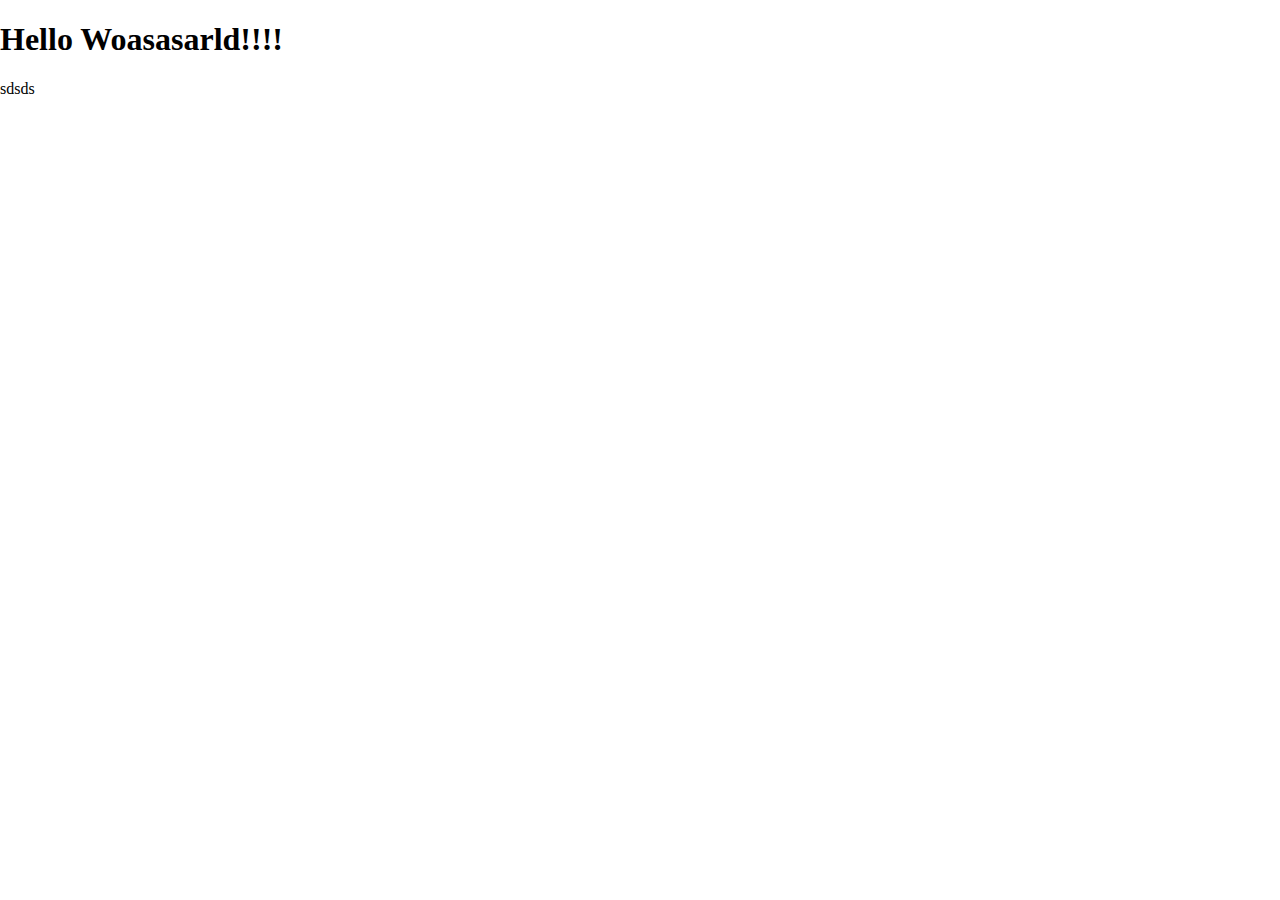
==== index.html @ 7cc6cd8d "starter code" ====
<!DOCTYPE html><html lang="en"><head prefix="og: http://ogp.me/ns# fb: http://ogp.me/ns/fb# article: http://ogp.me/ns/article#"><meta charset="UTF-8"><meta http-equiv="X-UA-Compatible" content="ie=edge"><meta name="viewport" content="width=device-width,initial-scale=1,minimum-scale=1"><meta name="format-detection" content="telephone=no"><meta name="keywords" content="ecc,ECC,ecc comp.,..."><meta name="description" content="ここに説明文を設定"><title>Temp</title><meta name="twitter:card" content="summary"><meta name="twitter:site" content="@twitteraccount"><meta property="og:site_name" content="サイト名"><meta property="og:title" content="サイトタイトル"><meta property="og:description" content="サイト説明文"><meta property="og:url" content="https://www.hogehoge.com"><meta property="og:image" content="https://www.hogehoge.com./hoge.jpg"><meta property="og:image:type" content="image/jpeg"><meta property="og:image:width" content="600"><meta property="og:image:height" content="400"><meta property="og:type" content="website"><link rel="stylesheet" href="styles/main.css"></head><body><h1>Hello Woasasarld!!!!</h1><p>sdsds</p><script src="scripts/index.js"></script></body></html>
---- styles/main.css ----
html {
  line-height: 1.15;
  -webkit-text-size-adjust: 100%
}
body {
  margin: 0
}
main {
  display: block
}
h1 {
  font-size: 2em;
  margin: .67em 0
}
hr {
  -webkit-box-sizing: content-box;
  box-sizing: content-box;
  height: 0;
  overflow: visible
}
pre {
  font-family: monospace,monospace;
  font-size: 1em
}
a {
  background-color: transparent
}
abbr[title] {
  border-bottom: none;
  text-decoration: underline;
  -webkit-text-decoration: underline dotted;
  text-decoration: underline dotted
}
b,
strong {
  font-weight: bolder
}
code,
kbd,
samp {
  font-family: monospace,monospace;
  font-size: 1em
}
small {
  font-size: 80%
}
sub,
sup {
  font-size: 75%;
  line-height: 0;
  position: relative;
  vertical-align: baseline
}
sub {
  bottom: -.25em
}
sup {
  top: -.5em
}
img {
  border-style: none
}
button,
input,
optgroup,
select,
textarea {
  font-family: inherit;
  font-size: 100%;
  line-height: 1.15;
  margin: 0
}
button,
input {
  overflow: visible
}
button,
select {
  text-transform: none
}
[type=button],
[type=reset],
[type=submit],
button {
  -webkit-appearance: button
}
[type=button]::-moz-focus-inner,
[type=reset]::-moz-focus-inner,
[type=submit]::-moz-focus-inner,
button::-moz-focus-inner {
  border-style: none;
  padding: 0
}
[type=button]:-moz-focusring,
[type=reset]:-moz-focusring,
[type=submit]:-moz-focusring,
button:-moz-focusring {
  outline: 1px dotted ButtonText
}
fieldset {
  padding: .35em .75em .625em
}
legend {
  -webkit-box-sizing: border-box;
  box-sizing: border-box;
  color: inherit;
  display: table;
  max-width: 100%;
  padding: 0;
  white-space: normal
}
progress {
  vertical-align: baseline
}
textarea {
  overflow: auto
}
[type=checkbox],
[type=radio] {
  -webkit-box-sizing: border-box;
  box-sizing: border-box;
  padding: 0
}
[type=number]::-webkit-inner-spin-button,
[type=number]::-webkit-outer-spin-button {
  height: auto
}
[type=search] {
  -webkit-appearance: textfield;
  outline-offset: -2px
}
[type=search]::-webkit-search-decoration {
  -webkit-appearance: none
}
::-webkit-file-upload-button {
  -webkit-appearance: button;
  font: inherit
}
details {
  display: block
}
summary {
  display: list-item
}
template {
  display: none
}
[hidden] {
  display: none
}
::after,
::before,
html * {
  -webkit-box-sizing: border-box;
  box-sizing: border-box
}
html {
  font-size: 62.5%;
  scroll-behavior: smooth
}
body {
  font-size: 1.6rem
}
.header__logo {
  font-family: inconsolata,monospace;
  font-size: 3rem;
  font-weight: 600;
  color: rgba(255,255,255,.801);
  text-transform: uppercase;
  letter-spacing: 5px;
  margin: 0;
  z-index: 1
}
.header {
  display: -ms-grid;
  display: grid
}
.header__menu {
  position: absolute;
  right: 0;
  top: 0;
  left: 0
}
.menu {
  display: -ms-grid;
  display: grid;
  background: #000
}
.menu__button {
  display: block;
  margin: 0;
  padding: 0;
  border: none;
  background-color: transparent;
  -ms-grid-column-align: end;
  justify-self: end;
  z-index: 1;
  margin-top: 21px;
  margin-right: 21px
}
.menu__icon {
  stroke: #000
}
.menu__button--open .menu__icon-menu,
.menu__icon-cross {
  display: none
}
.menu__button--open .menu__icon-cross,
.menu__icon-menu {
  display: block
}
.menu__list {
  margin: 0;
  padding: 0;
  list-style: none;
  font-family: inconsolata,monospace;
  font-size: 3rem;
  font-weight: 600;
  display: none;
  row-gap: 16px;
  padding-top: 32px;
  padding-bottom: 24px;
  padding-left: 64px;
  background: #000
}
.menu__list--open {
  display: -ms-grid;
  display: grid
}
.menu__link {
  color: #000
}
.menu__link--inactive {
  color: grey
}
.menu__link--current {
  color: #de314f
}
::after,
::before,
html * {
  -webkit-box-sizing: border-box;
  box-sizing: border-box
}
#gradient {
  color: rgba(255,255,255,.801);
  background: -webkit-gradient(linear,left top,right top,from(#de314f),to(#01427b));
  background: -o-linear-gradient(left,#de314f,#01427b);
  background: linear-gradient(to right,#de314f,#01427b)
}
.container {
  width: 100%;
  padding: 21px
}
.color {
  text-align: center;
  display: -ms-grid;
  display: grid;
  -webkit-box-pack: center;
  -ms-flex-pack: center;
  justify-content: center;
  -ms-grid-columns: 144px 144px;
  grid-template-columns: 144px 144px;
  grid-gap: 40px;
  margin-top: 70px
}
.color .color__picker {
  width: 144px;
  height: 50px
}
h2 {
  text-align: center;
  font-family: inconsolata,monospace;
  font-size: 2rem;
  font-weight: 600;
  color: #fff;
  margin: 35px 0 0 0
}
.result {
  display: -ms-grid;
  display: grid;
  -webkit-box-pack: center;
  -ms-flex-pack: center;
  justify-content: center
}
#myInput {
  font-family: inconsolata,monospace;
  font-size: 1.5rem;
  font-weight: 600;
  text-align: center;
  text-transform: none;
  letter-spacing: .01em;
  padding: 24px;
  width: 330px;
  border-radius: 20px;
  border: none;
  margin-top: 24px
}
.copied {
  position: absolute;
  top: 0;
  left: 0;
  width: 100%;
  background: #4acd87;
  height: 43px;
  text-align: center;
  display: none;
  -webkit-transition: all .5s ease-in-out;
  -o-transition: all .5s ease-in-out;
  transition: all .5s ease-in-out
}
.copied p {
  color: #fff;
  font-family: inconsolata,monospace;
  font-size: 1.5rem
}
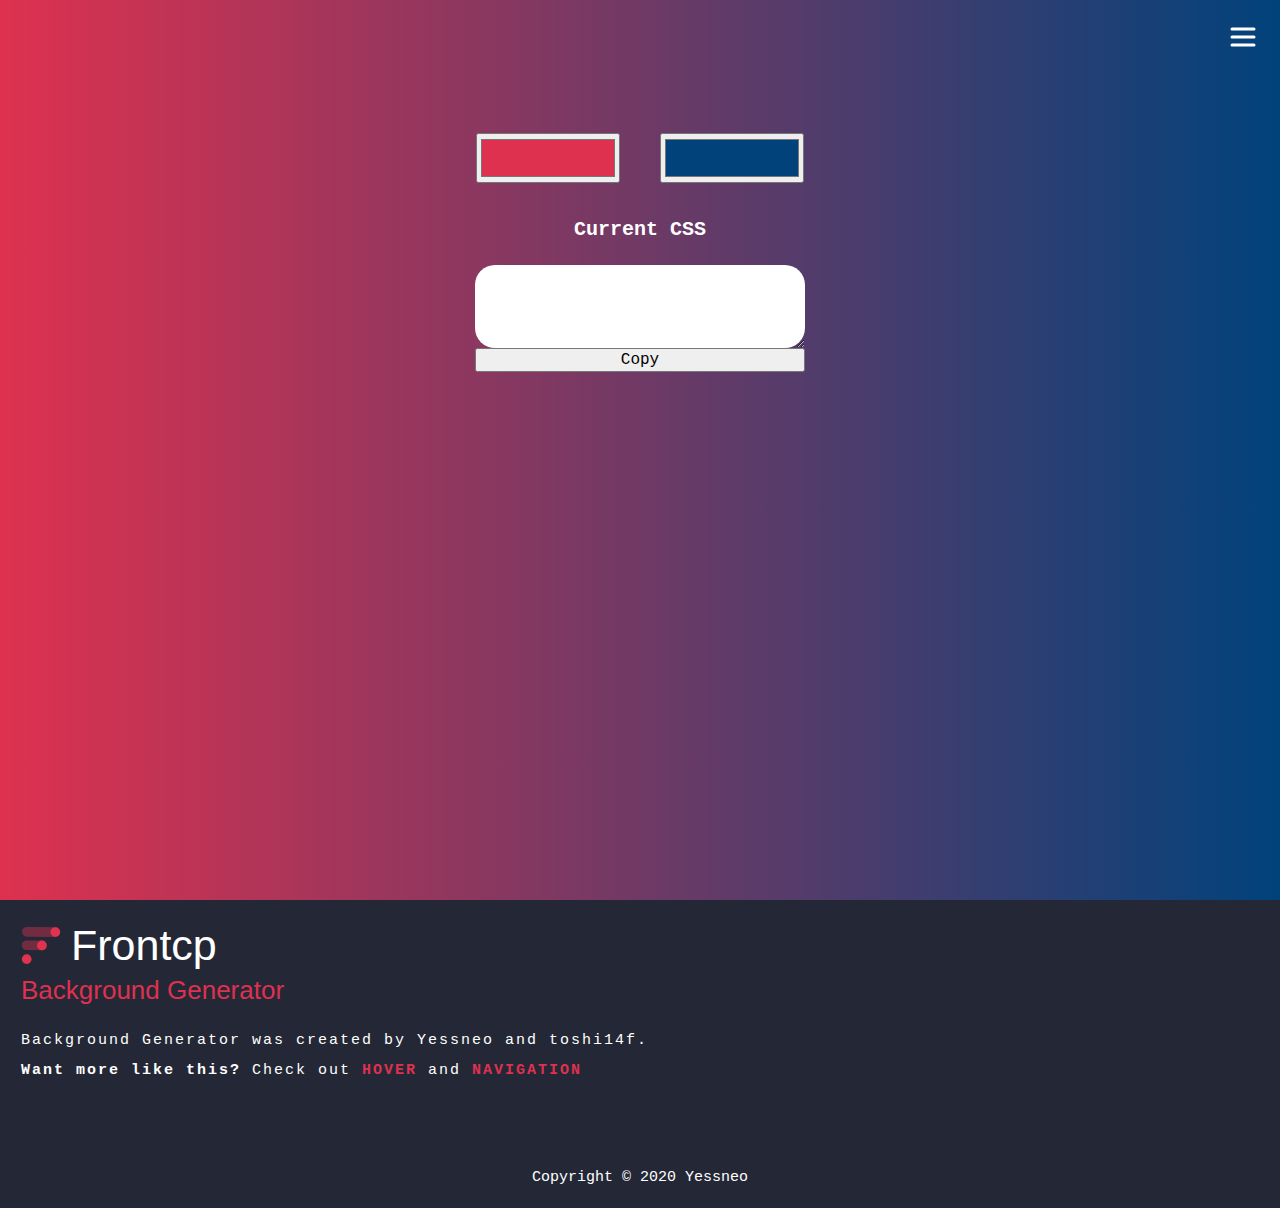
==== commit 48400b66: "update" ====
--- a/index.html
+++ b/index.html
@@ -1 +1,20 @@
-<!DOCTYPE html><html lang="en"><head prefix="og: http://ogp.me/ns# fb: http://ogp.me/ns/fb# article: http://ogp.me/ns/article#"><meta charset="UTF-8"><meta http-equiv="X-UA-Compatible" content="ie=edge"><meta name="viewport" content="width=device-width,initial-scale=1,minimum-scale=1"><meta name="format-detection" content="telephone=no"><meta name="keywords" content="ecc,ECC,ecc comp.,..."><meta name="description" content="ここに説明文を設定"><title>Temp</title><meta name="twitter:card" content="summary"><meta name="twitter:site" content="@twitteraccount"><meta property="og:site_name" content="サイト名"><meta property="og:title" content="サイトタイトル"><meta property="og:description" content="サイト説明文"><meta property="og:url" content="https://www.hogehoge.com"><meta property="og:image" content="https://www.hogehoge.com./hoge.jpg"><meta property="og:image:type" content="image/jpeg"><meta property="og:image:width" content="600"><meta property="og:image:height" content="400"><meta property="og:type" content="website"><link rel="stylesheet" href="styles/main.css"></head><body><h1>Hello Woasasarld!!!!</h1><p>sdsds</p><script src="scripts/index.js"></script></body></html>+<!DOCTYPE html><html><head prefix="og: http://ogp.me/ns# fb: http://ogp.me/ns/fb# article: http://ogp.me/ns/article#"><meta charset="UTF-8"><meta http-equiv="X-UA-Compatible" content="ie=edge"><meta name="viewport" content="width=device-width,initial-scale=1,minimum-scale=1"><meta name="format-detection" content="telephone=no"><meta name="keywords" content="ecc,ECC,ecc comp.,..."><meta name="description" content="ここに説明文を設定"><title>Color Generator</title><meta name="twitter:card" content="summary"><meta name="twitter:site" content="@twitteraccount"><meta property="og:site_name" content="サイト名"><meta property="og:title" content="サイトタイトル"><meta property="og:description" content="サイト説明文"><meta property="og:url" content="https://www.hogehoge.com"><meta property="og:image" content="https://www.hogehoge.com./hoge.jpg"><meta property="og:image:type" content="image/jpeg"><meta property="og:image:width" content="600"><meta property="og:image:height" content="400"><meta property="og:type" content="website"><link rel="stylesheet" type="text/css" href="styles/main.css"></head><body><div id="gradient"><div class="container"><header><div class="copied"><p>The code was copied to your clipboard</p></div><nav class="header__menu menu"><button class="menu__button" type="button" aria-expanded="false" aria-controls="menu__list"><svg class="menu__icon" aria-hidden="true" width="32" height="32"><use class="menu__icon-menu" href="img/sprite.svg#menu"></use><use class="menu__icon-cross" href="img/sprite.svg#cross"></use></svg></button><ul class="menu__list" id="menu__list"><li class="menu__item"><a class="menu__link menu__link--current" href="index.html">Background</a></li><li class="menu__item"><a class="menu__link menu__link--inactive" href="ani.html">Hover Animation</a></li><li class="menu__item"><a class="menu__link menu__link--inactive" href="#">Navigation</a></li></ul></nav></header><div class="color"><input class="color__picker color1" type="color" name="color1" value="#DE314F"> <input class="color__picker color2" type="color" name="color2" value="#01427B"></div><div class="result"><h2 class="result__title">Current CSS</h2><textarea id="myInput" class="result__text"></textarea> <button class="btn result__btn" data-clipboard-action="copy" data-clipboard-target="#myInput">Copy</button></div></div></div><footer><div class="logo"><img src="img/logo/logo.svg" class="logo__img" alt="logo" width="40px" height="37px"><p class="logo__title">Frontcp</p><p class="logo__tagline">Background Generator</p></div><p class="footer__txt">Background Generator was created by Yessneo and toshi14f.<br><span class="footer__highlight--white">Want more like this?</span> Check out <span class="footer__highlight--red">HOVER</span> and <span class="footer__highlight--red">NAVIGATION</span></p><small>Copyright &copy; 2020 Yessneo</small></footer><script type="text/javascript" src="scripts/clipboard.min.js"></script><script type="text/javascript" src="scripts/index.js"></script><script type="text/javascript">const css = document.getElementById("myInput");
+const color1 = document.querySelector(".color1");
+const color2 = document.querySelector(".color2");
+const body = document.getElementById("gradient");
+
+
+function setGradient() {
+	body.style.background = 
+	"linear-gradient(to right, " 
+	+ color1.value 
+	+ ", " 
+	+ color2.value 
+	+ ")";
+
+	css.value = body.style.background + ";";
+}
+
+color1.addEventListener("input", setGradient);
+
+color2.addEventListener("input", setGradient);</script></body></html>--- a/styles/main.css
+++ b/styles/main.css
@@ -156,91 +156,1779 @@
 }
 html {
   font-size: 62.5%;
-  scroll-behavior: smooth
+  scroll-behavior: smooth;
+  font-family: inconsolata,monospace
 }
 body {
-  font-size: 1.6rem
-}
-.header__logo {
+  font-size: 1.6rem;
+  background: #242836
+}
+.ani__main {
+  padding: 4.7rem
+}
+.tag__title {
+  font-size: 3.5rem;
+  font-weight: 500;
+  color: #fff
+}
+.button {
+  padding: 30px
+}
+.button .b1 {
+  margin: 10px;
+  width: 100px;
+  height: 50px;
+  background: #035aa6
+}
+.button .b1:hover {
+  -webkit-transition: all .3s ease 0s;
+  -o-transition: all .3s ease 0s;
+  transition: all .3s ease 0s;
+  background: #40bad5;
+  -webkit-transform: translateY(-5px);
+  -ms-transform: translateY(-5px);
+  transform: translateY(-5px);
+  color: #fcbf1e
+}
+.button .b2 {
+  margin: 10px;
+  width: 100px;
+  height: 50px;
+  background: #035aa6
+}
+.button .b2:hover {
+  -webkit-transition: all .3s ease 0s;
+  -o-transition: all .3s ease 0s;
+  transition: all .3s ease 0s;
+  background: #40bad5;
+  color: #fcbf1e;
+  -webkit-transform: translateY(5px);
+  -ms-transform: translateY(5px);
+  transform: translateY(5px)
+}
+.overlay {
+  position: fixed;
+  display: none;
+  color: #fff;
+  width: 100%;
+  height: 100%;
+  top: 0;
+  left: 0;
+  right: 0;
+  bottom: 0;
+  background-color: rgba(0,0,0,.5);
+  z-index: 2;
+  cursor: pointer
+}
+.overlay .text {
+  position: absolute;
+  top: 50%;
+  left: 50%;
+  font-size: 50px;
+  color: #fff;
+  -webkit-transform: translate(-50%,-50%);
+  transform: translate(-50%,-50%);
+  -ms-transform: translate(-50%,-50%)
+}
+.tab {
+  overflow: hidden;
+  border: 1px solid #ccc;
+  background-color: #f1f1f1;
+  margin-top: 200px
+}
+.tab button {
+  background-color: inherit;
+  float: left;
+  border: none;
+  outline: 0;
+  cursor: pointer;
+  padding: 14px 16px;
+  -webkit-transition: .3s;
+  -o-transition: .3s;
+  transition: .3s;
+  font-size: 17px
+}
+.tab button:hover {
+  background-color: #ddd
+}
+.tab button.active {
+  background-color: #ccc
+}
+.tabcontent {
+  display: none;
+  padding: 6px 12px;
+  border: 1px solid #ccc;
+  border-top: none
+}
+.copied {
+  display: -ms-grid;
+  display: grid;
+  position: absolute;
+  top: 0;
+  left: 0;
+  width: 100%;
+  background: #4acd87;
+  height: 0;
+  text-align: center;
+  -webkit-transition: .3s;
+  -o-transition: .3s;
+  transition: .3s;
+  overflow: hidden;
+  z-index: 10000
+}
+.copied p {
+  color: #fff;
   font-family: inconsolata,monospace;
-  font-size: 3rem;
-  font-weight: 600;
-  color: rgba(255,255,255,.801);
-  text-transform: uppercase;
-  letter-spacing: 5px;
-  margin: 0;
-  z-index: 1
-}
-.header {
+  font-size: 1.5rem;
+  -webkit-transition: .3s;
+  -o-transition: .3s;
+  transition: .3s;
+  -ms-flex-item-align: center;
+  -ms-grid-row-align: center;
+  align-self: center
+}
+footer {
+  background: #242836;
+  width: 100%;
+  padding: 21px;
   display: -ms-grid;
   display: grid
 }
-.header__menu {
-  position: absolute;
-  right: 0;
-  top: 0;
-  left: 0
-}
-.menu {
+footer p {
+  margin: 0
+}
+footer .logo {
+  font-family: Jura,sans-serif;
   display: -ms-grid;
   display: grid;
-  background: #000
-}
-.menu__button {
-  display: block;
-  margin: 0;
-  padding: 0;
-  border: none;
-  background-color: transparent;
-  -ms-grid-column-align: end;
-  justify-self: end;
-  z-index: 1;
-  margin-top: 21px;
-  margin-right: 21px
-}
-.menu__icon {
-  stroke: #000
-}
-.menu__button--open .menu__icon-menu,
-.menu__icon-cross {
-  display: none
-}
-.menu__button--open .menu__icon-cross,
-.menu__icon-menu {
-  display: block
-}
-.menu__list {
-  margin: 0;
-  padding: 0;
-  list-style: none;
+  -ms-grid-columns: -webkit-min-content 1fr;
+  -ms-grid-columns: min-content 1fr;
+  grid-template-columns: -webkit-min-content 1fr;
+  grid-template-columns: min-content 1fr;
+  -webkit-box-align: center;
+  -ms-flex-align: center;
+  align-items: center
+}
+footer .logo .logo__title {
+  font-size: 4.3rem;
+  color: #fff;
+  margin-left: 10px
+}
+footer .logo .logo__tagline {
+  -ms-grid-column-span: 2;
+  grid-column: span 2;
+  font-size: 2.6rem;
+  color: #de314f;
+  margin-top: 6px
+}
+footer .footer__txt {
+  margin-top: 20px;
   font-family: inconsolata,monospace;
-  font-size: 3rem;
-  font-weight: 600;
-  display: none;
-  row-gap: 16px;
-  padding-top: 32px;
-  padding-bottom: 24px;
-  padding-left: 64px;
-  background: #000
-}
-.menu__list--open {
-  display: -ms-grid;
-  display: grid
-}
-.menu__link {
-  color: #000
-}
-.menu__link--inactive {
-  color: grey
-}
-.menu__link--current {
-  color: #de314f
-}
-::after,
-::before,
-html * {
-  -webkit-box-sizing: border-box;
-  box-sizing: border-box
+  font-size: 1.5rem;
+  color: #fff;
+  font-weight: 300;
+  letter-spacing: .2rem;
+  line-height: 3rem
+}
+footer .footer__highlight--white {
+  font-weight: 600
+}
+footer .footer__highlight--red {
+  color: #de314f;
+  font-weight: 600
+}
+footer small {
+  -ms-grid-column-align: center;
+  justify-self: center;
+  color: #fff;
+  font-family: inconsolata,monospace;
+  font-size: 1.5rem;
+  margin-top: 83px
+}
+.image {
+  display: -webkit-box;
+  display: -ms-flexbox;
+  display: flex;
+  -ms-flex-wrap: wrap;
+  flex-wrap: wrap;
+  padding: 30px
+}
+.image .box1 {
+  overflow: hidden;
+  margin: 10px;
+  width: 200px;
+  height: 200px
+}
+.image .box1 .img1 {
+  -o-object-fit: cover;
+  object-fit: cover;
+  width: 200px;
+  height: 200px;
+  -webkit-transform: scale(1);
+  -ms-transform: scale(1);
+  transform: scale(1);
+  -webkit-transition: .3s ease-in-out;
+  -o-transition: .3s ease-in-out;
+  transition: .3s ease-in-out
+}
+.image .box1 .img1:hover {
+  -webkit-transform: scale(1.3);
+  -ms-transform: scale(1.3);
+  transform: scale(1.3)
+}
+.image .box2 {
+  margin: 10px;
+  overflow: hidden;
+  width: 200px;
+  height: 200px
+}
+.image .box2 .img2 {
+  -o-object-fit: cover;
+  object-fit: cover;
+  width: 200px;
+  height: 200px;
+  -webkit-filter: grayscale(100%);
+  filter: grayscale(100%);
+  -webkit-transition: .3s ease-in-out;
+  -o-transition: .3s ease-in-out;
+  transition: .3s ease-in-out
+}
+.image .box2 .img2:hover {
+  -webkit-filter: grayscale(0);
+  filter: grayscale(0)
+}
+.image .box3 {
+  margin: 10px;
+  overflow: hidden;
+  width: 200px;
+  height: 200px;
+  -webkit-transition: all .3s ease;
+  -o-transition: all .3s ease;
+  transition: all .3s ease
+}
+.image .box3 .img3 {
+  -o-object-fit: cover;
+  object-fit: cover;
+  width: 200px;
+  height: 200px
+}
+.image .box3:hover {
+  -webkit-transform: translateY(-10px);
+  -ms-transform: translateY(-10px);
+  transform: translateY(-10px);
+  -webkit-box-shadow: 5px 5px 5px rgba(196,196,196,.877);
+  box-shadow: 5px 5px 5px rgba(196,196,196,.877)
+}
+.image .box4 {
+  margin: 10px;
+  overflow: hidden;
+  width: 200px;
+  height: 200px;
+  -webkit-filter: blur(3px);
+  filter: blur(3px);
+  -webkit-transition: all .3s ease;
+  -o-transition: all .3s ease;
+  transition: all .3s ease
+}
+.image .box4 .img4 {
+  -o-object-fit: cover;
+  object-fit: cover;
+  width: 200px;
+  height: 200px
+}
+.image .box4:hover {
+  -webkit-filter: blur(0);
+  filter: blur(0)
+}
+.image .box5 {
+  margin: 10px;
+  overflow: hidden;
+  width: 200px;
+  height: 200px;
+  position: relative
+}
+.image .box5 .img5 {
+  -o-object-fit: cover;
+  object-fit: cover;
+  width: 200px;
+  height: 200px
+}
+.image .box5 .mask {
+  width: 100%;
+  height: 100%;
+  position: absolute;
+  top: -100%;
+  left: 0;
+  background: rgba(0,0,0,.596);
+  -webkit-transition: all .6s ease;
+  -o-transition: all .6s ease;
+  transition: all .6s ease
+}
+.image .box5 .mask .caption {
+  font-size: 130%;
+  color: #fff;
+  text-align: center;
+  line-height: 200px
+}
+.image .box5:hover .mask {
+  top: 0
+}
+.image .box6 {
+  margin: 10px;
+  overflow: hidden;
+  width: 200px;
+  height: 200px
+}
+.image .box6 .img6 {
+  -o-object-fit: cover;
+  object-fit: cover;
+  width: 200px;
+  height: 200px;
+  -webkit-transition: all .3s ease;
+  -o-transition: all .3s ease;
+  transition: all .3s ease
+}
+.image .box6 .img6:hover {
+  -webkit-transform: rotate(-25deg) scale(1.5);
+  -ms-transform: rotate(-25deg) scale(1.5);
+  transform: rotate(-25deg) scale(1.5)
+}
+.image .box7 {
+  margin: 10px;
+  overflow: hidden;
+  width: 200px;
+  height: 200px;
+  position: relative
+}
+.image .box7 .img7 {
+  -o-object-fit: cover;
+  object-fit: cover;
+  width: 200px;
+  height: 200px;
+  -webkit-transition: all .3s ease;
+  -o-transition: all .3s ease;
+  transition: all .3s ease
+}
+.image .box7 .img7_after {
+  -o-object-fit: cover;
+  object-fit: cover;
+  width: 200px;
+  height: 200px;
+  -webkit-transition: all .3s ease;
+  -o-transition: all .3s ease;
+  transition: all .3s ease;
+  position: absolute;
+  top: 0;
+  left: 0;
+  opacity: 0
+}
+.image .box7:hover .img7_after {
+  opacity: 1
+}
+.image .box8 {
+  margin: 10px;
+  overflow: hidden;
+  width: 200px;
+  height: 200px;
+  position: relative
+}
+.image .box8 .img8 {
+  -o-object-fit: cover;
+  object-fit: cover;
+  width: 200px;
+  height: 200px
+}
+.image .box8 .mask {
+  width: 200px;
+  height: 200px;
+  position: absolute;
+  top: 0;
+  left: 0;
+  background: rgba(0,0,0,.596);
+  -webkit-transition: all .6s ease;
+  -o-transition: all .6s ease;
+  transition: all .6s ease
+}
+.image .box8 .mask .caption {
+  font-size: 130%;
+  color: #fff;
+  text-align: center;
+  line-height: 200px
+}
+.image .box8:hover .mask {
+  top: 100%
+}
+.loaders {
+  width: 100%;
+  display: -webkit-box;
+  display: -ms-flexbox;
+  display: flex;
+  -ms-flex-wrap: wrap;
+  flex-wrap: wrap
+}
+.loaders .loader {
+  display: relative;
+  background: khaki;
+  width: 20rem;
+  height: 20rem;
+  margin: 10px
+}
+.loaders .loader .ball {
+  height: 100%;
+  display: -webkit-box;
+  display: -ms-flexbox;
+  display: flex;
+  -webkit-box-pack: center;
+  -ms-flex-pack: center;
+  justify-content: center;
+  -webkit-box-align: center;
+  -ms-flex-align: center;
+  align-items: center
+}
+.loaders .loader .ball div {
+  position: absolute;
+  margin: 10px;
+  width: 2rem;
+  height: 2rem;
+  border-radius: 50% 50%;
+  background: #8ab3ff;
+  -webkit-animation: 1.5s ball infinite ease;
+  animation: 1.5s ball infinite ease
+}
+.loaders .loader .ball div:nth-child(2) {
+  -webkit-transform: translate(-2rem);
+  -ms-transform: translate(-2rem);
+  transform: translate(-2rem);
+  -webkit-animation-delay: .5s;
+  animation-delay: .5s
+}
+.loaders .loader .ball div:nth-child(3) {
+  -webkit-transform: translate(2rem);
+  -ms-transform: translate(2rem);
+  transform: translate(2rem);
+  -webkit-animation-delay: 1s;
+  animation-delay: 1s
+}
+@-webkit-keyframes ball {
+  0% {
+    width: 2rem;
+    height: 2rem
+  }
+  50% {
+    width: 0;
+    height: 0
+  }
+  100% {
+    width: 2rem;
+    height: 2rem
+  }
+}
+@keyframes ball {
+  0% {
+    width: 2rem;
+    height: 2rem
+  }
+  50% {
+    width: 0;
+    height: 0
+  }
+  100% {
+    width: 2rem;
+    height: 2rem
+  }
+}
+.loaders .loader .rotation {
+  height: 100%;
+  display: -webkit-box;
+  display: -ms-flexbox;
+  display: flex;
+  -webkit-box-pack: center;
+  -ms-flex-pack: center;
+  justify-content: center;
+  -webkit-box-align: center;
+  -ms-flex-align: center;
+  align-items: center
+}
+.loaders .loader .rotation div {
+  position: absolute;
+  width: 2rem;
+  height: 2rem;
+  background: #8ab3ff;
+  border-radius: 50% 50%;
+  -webkit-animation: 1.5s rotation infinite ease;
+  animation: 1.5s rotation infinite ease
+}
+.loaders .loader .rotation div:nth-child(2) {
+  -webkit-animation-delay: -.5s;
+  animation-delay: -.5s
+}
+.loaders .loader .rotation div:nth-child(3) {
+  -webkit-animation-delay: -1s;
+  animation-delay: -1s
+}
+@-webkit-keyframes rotation {
+  0% {
+    -webkit-transform: translate(-20px,-20px);
+    transform: translate(-20px,-20px)
+  }
+  25% {
+    -webkit-transform: translate(-20px,20px);
+    transform: translate(-20px,20px)
+  }
+  50% {
+    -webkit-transform: translate(20px,20px);
+    transform: translate(20px,20px)
+  }
+  75% {
+    -webkit-transform: translate(20px,-20px);
+    transform: translate(20px,-20px)
+  }
+  100% {
+    -webkit-transform: translate(-20px,-20px);
+    transform: translate(-20px,-20px)
+  }
+}
+@keyframes rotation {
+  0% {
+    -webkit-transform: translate(-20px,-20px);
+    transform: translate(-20px,-20px)
+  }
+  25% {
+    -webkit-transform: translate(-20px,20px);
+    transform: translate(-20px,20px)
+  }
+  50% {
+    -webkit-transform: translate(20px,20px);
+    transform: translate(20px,20px)
+  }
+  75% {
+    -webkit-transform: translate(20px,-20px);
+    transform: translate(20px,-20px)
+  }
+  100% {
+    -webkit-transform: translate(-20px,-20px);
+    transform: translate(-20px,-20px)
+  }
+}
+.loaders .loader .square {
+  height: 100%;
+  display: -webkit-box;
+  display: -ms-flexbox;
+  display: flex;
+  -webkit-box-pack: center;
+  -ms-flex-pack: center;
+  justify-content: center;
+  -webkit-box-align: center;
+  -ms-flex-align: center;
+  align-items: center
+}
+.loaders .loader .square div {
+  position: absolute;
+  width: 2rem;
+  height: 2rem;
+  background: #8ab3ff;
+  border-radius: 50% 50%;
+  -webkit-animation: 1.5s square infinite ease;
+  animation: 1.5s square infinite ease
+}
+.loaders .loader .square div:nth-child(2) {
+  -webkit-animation-delay: -.5s;
+  animation-delay: -.5s
+}
+.loaders .loader .square div:nth-child(3) {
+  -webkit-animation-delay: -1s;
+  animation-delay: -1s
+}
+@-webkit-keyframes square {
+  0% {
+    opacity: .8;
+    width: 0;
+    height: 0
+  }
+  100% {
+    opacity: 0;
+    width: 5rem;
+    height: 5rem
+  }
+}
+@keyframes square {
+  0% {
+    opacity: .8;
+    width: 0;
+    height: 0
+  }
+  100% {
+    opacity: 0;
+    width: 5rem;
+    height: 5rem
+  }
+}
+.loaders .loader .bounce {
+  height: 100%;
+  display: -webkit-box;
+  display: -ms-flexbox;
+  display: flex;
+  -webkit-box-pack: center;
+  -ms-flex-pack: center;
+  justify-content: center;
+  -webkit-box-align: center;
+  -ms-flex-align: center;
+  align-items: center
+}
+.loaders .loader .bounce div {
+  margin: 10px;
+  width: 2rem;
+  height: 2rem;
+  background: #8ab3ff;
+  border-radius: 50% 50%;
+  -webkit-animation: .9s bounce infinite ease;
+  animation: .9s bounce infinite ease
+}
+.loaders .loader .bounce div:nth-child(1) {
+  -webkit-animation-delay: -.3s;
+  animation-delay: -.3s
+}
+.loaders .loader .bounce div:nth-child(2) {
+  -webkit-animation-delay: -.6s;
+  animation-delay: -.6s
+}
+@-webkit-keyframes bounce {
+  0% {
+    -webkit-transform: translateY(0);
+    transform: translateY(0)
+  }
+  25% {
+    -webkit-transform: translateY(-10px);
+    transform: translateY(-10px)
+  }
+  50% {
+    -webkit-transform: translateY(0);
+    transform: translateY(0)
+  }
+  75% {
+    -webkit-transform: translateY(10px);
+    transform: translateY(10px)
+  }
+  100% {
+    -webkit-transform: translateY(0);
+    transform: translateY(0)
+  }
+}
+@keyframes bounce {
+  0% {
+    -webkit-transform: translateY(0);
+    transform: translateY(0)
+  }
+  25% {
+    -webkit-transform: translateY(-10px);
+    transform: translateY(-10px)
+  }
+  50% {
+    -webkit-transform: translateY(0);
+    transform: translateY(0)
+  }
+  75% {
+    -webkit-transform: translateY(10px);
+    transform: translateY(10px)
+  }
+  100% {
+    -webkit-transform: translateY(0);
+    transform: translateY(0)
+  }
+}
+.loaders .loader .nine {
+  height: 100%;
+  display: -webkit-box;
+  display: -ms-flexbox;
+  display: flex;
+  -webkit-box-align: center;
+  -ms-flex-align: center;
+  align-items: center;
+  -webkit-box-pack: center;
+  -ms-flex-pack: center;
+  justify-content: center
+}
+.loaders .loader .nine_one div {
+  margin: 10px 5px 10px 5px;
+  width: 2rem;
+  height: 2rem;
+  background: #8ab3ff;
+  border-radius: 50% 50%;
+  -webkit-animation: nine 2s infinite ease;
+  animation: nine 2s infinite ease
+}
+.loaders .loader .nine_one div:nth-child(1) {
+  -webkit-animation-delay: -.25s;
+  animation-delay: -.25s
+}
+.loaders .loader .nine_one div:nth-child(2) {
+  -webkit-animation-delay: -2s;
+  animation-delay: -2s
+}
+.loaders .loader .nine_one div:nth-child(3) {
+  -webkit-animation-delay: -1.75s;
+  animation-delay: -1.75s
+}
+.loaders .loader .nine_two div {
+  margin: 10px 5px 10px 5px;
+  width: 2rem;
+  height: 2rem;
+  background: #8ab3ff;
+  border-radius: 50% 50%;
+  -webkit-animation: nine 2s infinite ease;
+  animation: nine 2s infinite ease
+}
+.loaders .loader .nine_two div:nth-child(1) {
+  -webkit-animation-delay: -.5s;
+  animation-delay: -.5s
+}
+.loaders .loader .nine_two div:nth-child(2) {
+  -webkit-animation: none;
+  animation: none;
+  opacity: 0
+}
+.loaders .loader .nine_two div:nth-child(3) {
+  -webkit-animation-delay: -1.5s;
+  animation-delay: -1.5s
+}
+.loaders .loader .nine_tree div {
+  margin: 10px 5px 10px 5px;
+  width: 2rem;
+  height: 2rem;
+  background: #8ab3ff;
+  border-radius: 50% 50%;
+  -webkit-animation: nine 2s infinite ease;
+  animation: nine 2s infinite ease
+}
+.loaders .loader .nine_tree div:nth-child(1) {
+  -webkit-animation-delay: -.75s;
+  animation-delay: -.75s
+}
+.loaders .loader .nine_tree div:nth-child(2) {
+  -webkit-animation-delay: -1s;
+  animation-delay: -1s
+}
+.loaders .loader .nine_tree div:nth-child(3) {
+  -webkit-animation-delay: -1.25s;
+  animation-delay: -1.25s
+}
+@-webkit-keyframes nine {
+  0% {
+    opacity: 1
+  }
+  98% {
+    opacity: 0
+  }
+  100% {
+    opacity: 1
+  }
+}
+@keyframes nine {
+  0% {
+    opacity: 1
+  }
+  98% {
+    opacity: 0
+  }
+  100% {
+    opacity: 1
+  }
+}
+.loaders .loader .house {
+  height: 100%;
+  display: -webkit-box;
+  display: -ms-flexbox;
+  display: flex;
+  -webkit-box-align: center;
+  -ms-flex-align: center;
+  align-items: center;
+  -webkit-box-pack: center;
+  -ms-flex-pack: center;
+  justify-content: center;
+  align-items: center
+}
+.loaders .loader .house .roof {
+  position: absolute;
+  -webkit-transform: translateY(-20px);
+  -ms-transform: translateY(-20px);
+  transform: translateY(-20px);
+  width: 0;
+  height: 0;
+  border-style: solid;
+  border-width: 0 40px 40px 40px;
+  border-color: transparent transparent #8ab3ff transparent
+}
+.loaders .loader .house .wall {
+  position: absolute;
+  -webkit-transform: translateY(10px);
+  -ms-transform: translateY(10px);
+  transform: translateY(10px);
+  height: 50px;
+  width: 50px;
+  background: #8ab3ff
+}
+.loaders .loader .house .chimney {
+  position: absolute;
+  -webkit-transform: translate(-20px,-25px);
+  -ms-transform: translate(-20px,-25px);
+  transform: translate(-20px,-25px);
+  height: 20px;
+  width: 10px;
+  background: #8ab3ff
+}
+.loaders .loader .house .smoke div {
+  position: absolute;
+  -webkit-transform: translate(-25px,-34px);
+  -ms-transform: translate(-25px,-34px);
+  transform: translate(-25px,-34px);
+  height: 6px;
+  width: 10px;
+  border-radius: 50% 50%;
+  background: #8ab3ff;
+  -webkit-animation: 1.5s smoke infinite ease;
+  animation: 1.5s smoke infinite ease
+}
+.loaders .loader .house .smoke div:nth-child(2) {
+  -webkit-animation-delay: .5s;
+  animation-delay: .5s
+}
+@-webkit-keyframes smoke {
+  0% {
+    width: 10px
+  }
+  20% {
+    width: 10px
+  }
+  100% {
+    width: 20px;
+    opacity: 0;
+    -webkit-transform: translate(-25px,-70px);
+    transform: translate(-25px,-70px)
+  }
+}
+@keyframes smoke {
+  0% {
+    width: 10px
+  }
+  20% {
+    width: 10px
+  }
+  100% {
+    width: 20px;
+    opacity: 0;
+    -webkit-transform: translate(-25px,-70px);
+    transform: translate(-25px,-70px)
+  }
+}
+.loaders .loader .clock {
+  height: 100%;
+  display: -webkit-box;
+  display: -ms-flexbox;
+  display: flex;
+  -webkit-box-align: center;
+  -ms-flex-align: center;
+  align-items: center;
+  -webkit-box-pack: center;
+  -ms-flex-pack: center;
+  justify-content: center;
+  align-items: center
+}
+.loaders .loader .clock .circle {
+  position: absolute;
+  width: 120px;
+  height: 120px;
+  background: #8ab3ff;
+  border-radius: 50% 50%
+}
+.loaders .loader .clock .hand {
+  position: absolute;
+  width: 100px;
+  height: 100px;
+  background: #8ab3ff;
+  border-radius: 50% 50%
+}
+.loaders .loader .clock .hand .big {
+  margin: 0 auto;
+  height: 50px;
+  width: 3px;
+  background: #fff;
+  border-radius: 0 0 10px 10px;
+  -webkit-animation: bighand 5s infinite linear;
+  animation: bighand 5s infinite linear;
+  -webkit-transform-origin: bottom;
+  -ms-transform-origin: bottom;
+  transform-origin: bottom
+}
+@-webkit-keyframes bighand {
+  0% {
+    -webkit-transform: rotate(0);
+    transform: rotate(0)
+  }
+  100% {
+    -webkit-transform: rotate(360deg);
+    transform: rotate(360deg)
+  }
+}
+@keyframes bighand {
+  0% {
+    -webkit-transform: rotate(0);
+    transform: rotate(0)
+  }
+  100% {
+    -webkit-transform: rotate(360deg);
+    transform: rotate(360deg)
+  }
+}
+.loaders .loader .clock .hand .small {
+  margin: 0 auto;
+  height: 30px;
+  width: 3px;
+  background: #fff;
+  border-radius: 10px 10px 0 0;
+  -webkit-animation: smallhand 60s infinite linear;
+  animation: smallhand 60s infinite linear;
+  -webkit-transform-origin: top;
+  -ms-transform-origin: top;
+  transform-origin: top
+}
+@-webkit-keyframes smallhand {
+  0% {
+    -webkit-transform: rotate(0);
+    transform: rotate(0)
+  }
+  100% {
+    -webkit-transform: rotate(360deg);
+    transform: rotate(360deg)
+  }
+}
+@keyframes smallhand {
+  0% {
+    -webkit-transform: rotate(0);
+    transform: rotate(0)
+  }
+  100% {
+    -webkit-transform: rotate(360deg);
+    transform: rotate(360deg)
+  }
+}
+.loaders .loader .clock .center {
+  position: absolute;
+  width: 10px;
+  height: 10px;
+  background: #fff;
+  border-radius: 50% 50%
+}
+.loaders .loader .fish {
+  height: 100%;
+  display: -webkit-box;
+  display: -ms-flexbox;
+  display: flex;
+  -webkit-box-align: center;
+  -ms-flex-align: center;
+  align-items: center;
+  -webkit-box-pack: center;
+  -ms-flex-pack: center;
+  justify-content: center;
+  align-items: center
+}
+.loaders .loader .fish .body {
+  position: absolute;
+  width: 100px;
+  height: 50px;
+  background: #8ab3ff;
+  border-radius: 50% 50% 50% 50%;
+  -webkit-transform: translateX(20px);
+  -ms-transform: translateX(20px);
+  transform: translateX(20px);
+  -webkit-animation: body 1s infinite ease-in-out;
+  animation: body 1s infinite ease-in-out;
+  -webkit-transform-origin: right;
+  -ms-transform-origin: right;
+  transform-origin: right
+}
+@-webkit-keyframes body {
+  0% {
+    -webkit-transform: rotateY(0);
+    transform: rotateY(0)
+  }
+  50% {
+    -webkit-transform: rotateY(20deg);
+    transform: rotateY(20deg)
+  }
+  100% {
+    -webkit-transform: rotateY(0);
+    transform: rotateY(0)
+  }
+}
+@keyframes body {
+  0% {
+    -webkit-transform: rotateY(0);
+    transform: rotateY(0)
+  }
+  50% {
+    -webkit-transform: rotateY(20deg);
+    transform: rotateY(20deg)
+  }
+  100% {
+    -webkit-transform: rotateY(0);
+    transform: rotateY(0)
+  }
+}
+.loaders .loader .fish .tail {
+  position: absolute;
+  width: 0;
+  height: 0;
+  border-style: solid;
+  border-width: 30px 0 30px 30px;
+  border-radius: 10px;
+  border-color: transparent transparent transparent #8ab3ff;
+  -webkit-animation: fish 1s infinite ease-in-out;
+  animation: fish 1s infinite ease-in-out;
+  -webkit-transform-origin: right;
+  -ms-transform-origin: right;
+  transform-origin: right
+}
+@-webkit-keyframes fish {
+  0% {
+    -webkit-transform: translateX(-40px) rotateY(0);
+    transform: translateX(-40px) rotateY(0)
+  }
+  50% {
+    -webkit-transform: translateX(-40px) rotateY(40deg);
+    transform: translateX(-40px) rotateY(40deg)
+  }
+  100% {
+    -webkit-transform: translateX(-40px) rotateY(0);
+    transform: translateX(-40px) rotateY(0)
+  }
+}
+@keyframes fish {
+  0% {
+    -webkit-transform: translateX(-40px) rotateY(0);
+    transform: translateX(-40px) rotateY(0)
+  }
+  50% {
+    -webkit-transform: translateX(-40px) rotateY(40deg);
+    transform: translateX(-40px) rotateY(40deg)
+  }
+  100% {
+    -webkit-transform: translateX(-40px) rotateY(0);
+    transform: translateX(-40px) rotateY(0)
+  }
+}
+.loaders .loader .fish .back_fin {
+  position: absolute;
+  width: 30px;
+  height: 10px;
+  background: #8ab3ff;
+  border-radius: 50% 50% 10% 10%;
+  -webkit-transform-origin: right;
+  -ms-transform-origin: right;
+  transform-origin: right;
+  -webkit-animation: back 1s infinite ease-in-out;
+  animation: back 1s infinite ease-in-out
+}
+@-webkit-keyframes back {
+  0% {
+    -webkit-transform: translate(0,-25px) rotateY(0);
+    transform: translate(0,-25px) rotateY(0)
+  }
+  50% {
+    -webkit-transform: translate(0,-25px) rotateY(20deg);
+    transform: translate(0,-25px) rotateY(20deg)
+  }
+  100% {
+    -webkit-transform: translate(0,-25px) rotateY(0);
+    transform: translate(0,-25px) rotateY(0)
+  }
+}
+@keyframes back {
+  0% {
+    -webkit-transform: translate(0,-25px) rotateY(0);
+    transform: translate(0,-25px) rotateY(0)
+  }
+  50% {
+    -webkit-transform: translate(0,-25px) rotateY(20deg);
+    transform: translate(0,-25px) rotateY(20deg)
+  }
+  100% {
+    -webkit-transform: translate(0,-25px) rotateY(0);
+    transform: translate(0,-25px) rotateY(0)
+  }
+}
+.loaders .loader .fish .bottom_fin {
+  position: absolute;
+  width: 10px;
+  height: 5px;
+  background: #8ab3ff;
+  border-radius: 10% 10% 50% 50%;
+  -webkit-transform-origin: right;
+  -ms-transform-origin: right;
+  transform-origin: right;
+  -webkit-animation: bottom 1s infinite ease-in-out;
+  animation: bottom 1s infinite ease-in-out
+}
+@-webkit-keyframes bottom {
+  0% {
+    -webkit-transform: translate(0,25px) rotateY(0);
+    transform: translate(0,25px) rotateY(0)
+  }
+  50% {
+    -webkit-transform: translate(0,25px) rotateY(20deg);
+    transform: translate(0,25px) rotateY(20deg)
+  }
+  100% {
+    -webkit-transform: translate(0,25px) rotateY(0);
+    transform: translate(0,25px) rotateY(0)
+  }
+}
+@keyframes bottom {
+  0% {
+    -webkit-transform: translate(0,25px) rotateY(0);
+    transform: translate(0,25px) rotateY(0)
+  }
+  50% {
+    -webkit-transform: translate(0,25px) rotateY(20deg);
+    transform: translate(0,25px) rotateY(20deg)
+  }
+  100% {
+    -webkit-transform: translate(0,25px) rotateY(0);
+    transform: translate(0,25px) rotateY(0)
+  }
+}
+.loaders .loader .fish .bubble {
+  height: 100%;
+  display: -webkit-box;
+  display: -ms-flexbox;
+  display: flex;
+  -webkit-box-align: center;
+  -ms-flex-align: center;
+  align-items: center;
+  -webkit-box-pack: center;
+  -ms-flex-pack: center;
+  justify-content: center;
+  align-items: center
+}
+.loaders .loader .fish .bubble .big {
+  position: absolute;
+  width: 1rem;
+  height: 1rem;
+  background: #fff;
+  border-radius: 50% 50%;
+  -webkit-animation: big_bubble 1.2s infinite linear;
+  animation: big_bubble 1.2s infinite linear
+}
+@-webkit-keyframes big_bubble {
+  0% {
+    opacity: 1;
+    -webkit-transform: translate(100px,-20px);
+    transform: translate(100px,-20px)
+  }
+  50% {
+    -webkit-transform: translateY(-24px);
+    transform: translateY(-24px)
+  }
+  90% {
+    opacity: 1
+  }
+  100% {
+    opacity: 0;
+    -webkit-transform: translate(-100px,-20px);
+    transform: translate(-100px,-20px)
+  }
+}
+@keyframes big_bubble {
+  0% {
+    opacity: 1;
+    -webkit-transform: translate(100px,-20px);
+    transform: translate(100px,-20px)
+  }
+  50% {
+    -webkit-transform: translateY(-24px);
+    transform: translateY(-24px)
+  }
+  90% {
+    opacity: 1
+  }
+  100% {
+    opacity: 0;
+    -webkit-transform: translate(-100px,-20px);
+    transform: translate(-100px,-20px)
+  }
+}
+.loaders .loader .fish .bubble .small {
+  position: absolute;
+  width: .5rem;
+  height: .5rem;
+  background: #fff;
+  border-radius: 50% 50%;
+  -webkit-animation: small_bubble 1s infinite linear;
+  animation: small_bubble 1s infinite linear
+}
+@-webkit-keyframes small_bubble {
+  0% {
+    opacity: 1;
+    -webkit-transform: translate(100px,20px);
+    transform: translate(100px,20px)
+  }
+  50% {
+    opacity: 1;
+    -webkit-transform: translateY(30px);
+    transform: translateY(30px)
+  }
+  90% {
+    opacity: 1
+  }
+  100% {
+    opacity: 0;
+    -webkit-transform: translate(-100px,20px);
+    transform: translate(-100px,20px)
+  }
+}
+@keyframes small_bubble {
+  0% {
+    opacity: 1;
+    -webkit-transform: translate(100px,20px);
+    transform: translate(100px,20px)
+  }
+  50% {
+    opacity: 1;
+    -webkit-transform: translateY(30px);
+    transform: translateY(30px)
+  }
+  90% {
+    opacity: 1
+  }
+  100% {
+    opacity: 0;
+    -webkit-transform: translate(-100px,20px);
+    transform: translate(-100px,20px)
+  }
+}
+.loaders .loader .cube {
+  height: 100%;
+  display: -webkit-box;
+  display: -ms-flexbox;
+  display: flex;
+  -webkit-box-align: center;
+  -ms-flex-align: center;
+  align-items: center;
+  -webkit-box-pack: center;
+  -ms-flex-pack: center;
+  justify-content: center
+}
+.loaders .loader .cube_one div {
+  width: 2rem;
+  height: 2rem;
+  background: #8ab3ff;
+  -webkit-animation: cube 4s infinite linear;
+  animation: cube 4s infinite linear
+}
+.loaders .loader .cube_one div:nth-child(1) {
+  -webkit-animation-delay: -2s;
+  animation-delay: -2s
+}
+.loaders .loader .cube_one div:nth-child(2) {
+  -webkit-animation-delay: -1.5s;
+  animation-delay: -1.5s
+}
+.loaders .loader .cube_one div:nth-child(3) {
+  -webkit-animation-delay: -1s;
+  animation-delay: -1s
+}
+.loaders .loader .cube_two div {
+  width: 2rem;
+  height: 2rem;
+  background: #8ab3ff;
+  -webkit-animation: cube 4s infinite linear;
+  animation: cube 4s infinite linear
+}
+.loaders .loader .cube_two div:nth-child(1) {
+  -webkit-animation-delay: -2.5s;
+  animation-delay: -2.5s
+}
+.loaders .loader .cube_two div:nth-child(2) {
+  -webkit-animation-delay: -2s;
+  animation-delay: -2s
+}
+.loaders .loader .cube_two div:nth-child(3) {
+  -webkit-animation-delay: -.5s;
+  animation-delay: -.5s
+}
+.loaders .loader .cube_tree div {
+  width: 2rem;
+  height: 2rem;
+  background: #8ab3ff;
+  -webkit-animation: cube 4s infinite linear;
+  animation: cube 4s infinite linear
+}
+.loaders .loader .cube_tree div:nth-child(1) {
+  -webkit-animation-delay: -3s;
+  animation-delay: -3s
+}
+.loaders .loader .cube_tree div:nth-child(2) {
+  -webkit-animation-delay: -3.5s;
+  animation-delay: -3.5s
+}
+.loaders .loader .cube_tree div:nth-child(3) {
+  -webkit-animation-delay: 0s;
+  animation-delay: 0s
+}
+@-webkit-keyframes cube {
+  0% {
+    -webkit-transform: scale(1);
+    transform: scale(1)
+  }
+  50% {
+    -webkit-transform: scale(0);
+    transform: scale(0)
+  }
+  100% {
+    -webkit-transform: scale(1);
+    transform: scale(1)
+  }
+}
+@keyframes cube {
+  0% {
+    -webkit-transform: scale(1);
+    transform: scale(1)
+  }
+  50% {
+    -webkit-transform: scale(0);
+    transform: scale(0)
+  }
+  100% {
+    -webkit-transform: scale(1);
+    transform: scale(1)
+  }
+}
+.loaders .loader .circle {
+  height: 100%;
+  display: -webkit-box;
+  display: -ms-flexbox;
+  display: flex;
+  -webkit-box-pack: center;
+  -ms-flex-pack: center;
+  justify-content: center;
+  -webkit-box-align: center;
+  -ms-flex-align: center;
+  align-items: center
+}
+.loaders .loader .circle div {
+  position: absolute;
+  width: 1rem;
+  height: 1rem;
+  border: 3px solid #8ab3ff;
+  border-radius: 50% 50%
+}
+.loaders .loader .circle div:nth-child(1) {
+  -webkit-animation: .5s circleV infinite linear;
+  animation: .5s circleV infinite linear
+}
+.loaders .loader .circle div:nth-child(2) {
+  -webkit-animation-delay: -.3s;
+  animation-delay: -.3s;
+  width: 4rem;
+  height: 4rem;
+  -webkit-animation: .9s circleH infinite linear;
+  animation: .9s circleH infinite linear
+}
+.loaders .loader .circle div:nth-child(3) {
+  -webkit-animation-delay: -.5s;
+  animation-delay: -.5s;
+  width: 6rem;
+  height: 6rem;
+  -webkit-animation: 1s circleV infinite linear;
+  animation: 1s circleV infinite linear
+}
+@-webkit-keyframes circleV {
+  0% {
+    -webkit-transform: rotateX(0);
+    transform: rotateX(0)
+  }
+  50% {
+    -webkit-transform: rotateX(90deg);
+    transform: rotateX(90deg)
+  }
+  100% {
+    -webkit-transform: rotateX(180deg);
+    transform: rotateX(180deg)
+  }
+}
+@keyframes circleV {
+  0% {
+    -webkit-transform: rotateX(0);
+    transform: rotateX(0)
+  }
+  50% {
+    -webkit-transform: rotateX(90deg);
+    transform: rotateX(90deg)
+  }
+  100% {
+    -webkit-transform: rotateX(180deg);
+    transform: rotateX(180deg)
+  }
+}
+@-webkit-keyframes circleH {
+  0% {
+    -webkit-transform: rotateY(0);
+    transform: rotateY(0)
+  }
+  50% {
+    -webkit-transform: rotateY(90deg);
+    transform: rotateY(90deg)
+  }
+  100% {
+    -webkit-transform: rotateY(180deg);
+    transform: rotateY(180deg)
+  }
+}
+@keyframes circleH {
+  0% {
+    -webkit-transform: rotateY(0);
+    transform: rotateY(0)
+  }
+  50% {
+    -webkit-transform: rotateY(90deg);
+    transform: rotateY(90deg)
+  }
+  100% {
+    -webkit-transform: rotateY(180deg);
+    transform: rotateY(180deg)
+  }
+}
+.loaders .loader .foot {
+  height: 100%;
+  display: -webkit-box;
+  display: -ms-flexbox;
+  display: flex;
+  -webkit-box-pack: center;
+  -ms-flex-pack: center;
+  justify-content: center;
+  -webkit-box-align: center;
+  -ms-flex-align: center;
+  align-items: center
+}
+.loaders .loader .foot_right {
+  -webkit-transform: translateX(10px);
+  -ms-transform: translateX(10px);
+  transform: translateX(10px);
+  position: absolute;
+  -webkit-animation: walkR 2s infinite linear;
+  animation: walkR 2s infinite linear
+}
+.loaders .loader .foot_right_front {
+  -webkit-transform: translateY(-5px);
+  -ms-transform: translateY(-5px);
+  transform: translateY(-5px);
+  width: 1rem;
+  height: 1.5rem;
+  border-radius: 50% 50% 50% 50%/60% 60% 10% 10%;
+  background: #8ab3ff
+}
+.loaders .loader .foot_right_back {
+  width: 1rem;
+  height: 1rem;
+  border-radius: 50% 50% 50% 50%/10% 10% 60% 60%;
+  background: #8ab3ff
+}
+@-webkit-keyframes walkR {
+  0% {
+    -webkit-transform: translate(5px,-70px) rotate(5deg);
+    transform: translate(5px,-70px) rotate(5deg)
+  }
+  90% {
+    opacity: 1
+  }
+  100% {
+    -webkit-transform: translate(5px,70px) rotate(5deg);
+    transform: translate(5px,70px) rotate(5deg);
+    opacity: 0
+  }
+}
+@keyframes walkR {
+  0% {
+    -webkit-transform: translate(5px,-70px) rotate(5deg);
+    transform: translate(5px,-70px) rotate(5deg)
+  }
+  90% {
+    opacity: 1
+  }
+  100% {
+    -webkit-transform: translate(5px,70px) rotate(5deg);
+    transform: translate(5px,70px) rotate(5deg);
+    opacity: 0
+  }
+}
+.loaders .loader .foot_left {
+  -webkit-transform: translateX(-10px);
+  -ms-transform: translateX(-10px);
+  transform: translateX(-10px);
+  position: absolute;
+  -webkit-animation: walkL 2s infinite linear;
+  animation: walkL 2s infinite linear;
+  -webkit-animation-delay: -1s;
+  animation-delay: -1s
+}
+.loaders .loader .foot_left_front {
+  -webkit-transform: translateY(-5px);
+  -ms-transform: translateY(-5px);
+  transform: translateY(-5px);
+  width: 1rem;
+  height: 1.5rem;
+  border-radius: 50% 50% 50% 50%/60% 60% 10% 10%;
+  background: #8ab3ff
+}
+.loaders .loader .foot_left_back {
+  width: 1rem;
+  height: 1rem;
+  border-radius: 50% 50% 50% 50%/10% 10% 60% 60%;
+  background: #8ab3ff
+}
+@-webkit-keyframes walkL {
+  0% {
+    -webkit-transform: translate(-5px,-70px) rotate(-5deg);
+    transform: translate(-5px,-70px) rotate(-5deg)
+  }
+  90% {
+    opacity: 1
+  }
+  100% {
+    -webkit-transform: translate(-5px,70px) rotate(-5deg);
+    transform: translate(-5px,70px) rotate(-5deg);
+    opacity: 0
+  }
+}
+@keyframes walkL {
+  0% {
+    -webkit-transform: translate(-5px,-70px) rotate(-5deg);
+    transform: translate(-5px,-70px) rotate(-5deg)
+  }
+  90% {
+    opacity: 1
+  }
+  100% {
+    -webkit-transform: translate(-5px,70px) rotate(-5deg);
+    transform: translate(-5px,70px) rotate(-5deg);
+    opacity: 0
+  }
+}
+.loaders .loader .box {
+  height: 100%;
+  display: -webkit-box;
+  display: -ms-flexbox;
+  display: flex;
+  -webkit-box-pack: center;
+  -ms-flex-pack: center;
+  justify-content: center;
+  -webkit-box-align: center;
+  -ms-flex-align: center;
+  align-items: center
+}
+.loaders .loader .box_one {
+  -webkit-transform: perspective(150px) rotateY(-30deg);
+  transform: perspective(150px) rotateY(-30deg)
+}
+.loaders .loader .box_one div {
+  margin: 6px 0 6px 3px;
+  width: 2.5rem;
+  height: 2rem;
+  background: #8ab3ff;
+  -webkit-animation: box 2s infinite linear;
+  animation: box 2s infinite linear
+}
+@-webkit-keyframes box {
+  50% {
+    -webkit-transform: scale(.1);
+    transform: scale(.1)
+  }
+}
+@keyframes box {
+  50% {
+    -webkit-transform: scale(.1);
+    transform: scale(.1)
+  }
+}
+.loaders .loader .box_two {
+  -webkit-transform: perspective(150px) rotateY(-30deg);
+  transform: perspective(150px) rotateY(-30deg)
+}
+.loaders .loader .box_two div {
+  margin: 6px 3px 6px 0;
+  width: 3rem;
+  height: 2.4rem;
+  background: #8ab3ff;
+  -webkit-animation: box 2s infinite linear;
+  animation: box 2s infinite linear
+}
+@keyframes box {
+  50% {
+    -webkit-transform: scale(.5);
+    transform: scale(.5)
+  }
+}
+.txt__ani {
+  margin: 10px;
+  font-size: 20px
+}
+.txt__ani .text1 {
+  margin: 10px;
+  -webkit-transition: all .3s ease 0s;
+  -o-transition: all .3s ease 0s;
+  transition: all .3s ease 0s
+}
+.txt__ani .text1:hover {
+  color: #fff;
+  background: #2ecc71
+}
+.txt__ani .text2 {
+  margin: 10px;
+  display: inline-block;
+  -webkit-transition: all .3s ease 0s;
+  -o-transition: all .3s ease 0s;
+  transition: all .3s ease 0s;
+  font-size: 20px;
+  -webkit-transform: scale(1);
+  -ms-transform: scale(1);
+  transform: scale(1)
+}
+.txt__ani .text2:hover {
+  -webkit-transform: scale(1.1);
+  -ms-transform: scale(1.1);
+  transform: scale(1.1)
+}
+.txt__ani .text3 {
+  margin: 10px;
+  -webkit-transition: .3s;
+  -o-transition: .3s;
+  transition: .3s;
+  background: -webkit-gradient(linear,left top,right top,color-stop(50%,rgba(0,0,0,0)),color-stop(50%,#2ecc71));
+  background: -o-linear-gradient(left,rgba(0,0,0,0) 50%,#2ecc71 50%);
+  background: linear-gradient(to right,rgba(0,0,0,0) 50%,#2ecc71 50%);
+  background-position: 0 0;
+  background-size: 200% auto;
+  display: inline-block
+}
+.txt__ani .text3:hover {
+  background-position: -100% 0;
+  color: #fff
+}
+.txt__ani .text4 {
+  margin: 10px;
+  -webkit-transition: .3s;
+  -o-transition: .3s;
+  transition: .3s;
+  background: -webkit-gradient(linear,left top,left bottom,color-stop(50%,rgba(0,0,0,0)),color-stop(50%,#2ecc71));
+  background: -o-linear-gradient(top,rgba(0,0,0,0) 50%,#2ecc71 50%);
+  background: linear-gradient(to bottom,rgba(0,0,0,0) 50%,#2ecc71 50%);
+  background-position: 0 0;
+  background-size: auto 200%;
+  display: inline-block
+}
+.txt__ani .text4:hover {
+  background-position: 0 100%;
+  color: #fff
+}
+.txt__ani .text5 {
+  margin: 10px;
+  -webkit-transition: .3s;
+  -o-transition: .3s;
+  transition: .3s;
+  position: relative
+}
+.txt__ani .text5:hover {
+  color: red
+}
+.txt__ani .text6 {
+  margin: 10px;
+  -webkit-transition: .5s;
+  -o-transition: .5s;
+  transition: .5s;
+  position: relative;
+  display: inline-block
+}
+.txt__ani .text6::after {
+  -webkit-transition: .5s;
+  -o-transition: .5s;
+  transition: .5s;
+  position: absolute;
+  bottom: .3px;
+  left: 0;
+  content: '';
+  width: 100%;
+  height: 2px;
+  background-color: #2ecc71;
+  opacity: 0
+}
+.txt__ani .text6:hover::after {
+  opacity: 1
+}
+.txt__ani .text7 {
+  margin: 10px;
+  -webkit-transition: .5s;
+  -o-transition: .5s;
+  transition: .5s;
+  position: relative;
+  display: inline-block
+}
+.txt__ani .text7:hover {
+  -webkit-animation: shake 10ms infinite linear;
+  animation: shake 10ms infinite linear
+}
+@-webkit-keyframes shake {
+  0% {
+    -webkit-transform: rotate(2deg);
+    transform: rotate(2deg)
+  }
+  50% {
+    -webkit-transform: rotate(-2deg);
+    transform: rotate(-2deg)
+  }
+  100% {
+    -webkit-transform: rotate(2deg);
+    transform: rotate(2deg)
+  }
+}
+@keyframes shake {
+  0% {
+    -webkit-transform: rotate(2deg);
+    transform: rotate(2deg)
+  }
+  50% {
+    -webkit-transform: rotate(-2deg);
+    transform: rotate(-2deg)
+  }
+  100% {
+    -webkit-transform: rotate(2deg);
+    transform: rotate(2deg)
+  }
+}
+.txt__ani .text8 {
+  margin: 10px;
+  -webkit-transition: .5s;
+  -o-transition: .5s;
+  transition: .5s;
+  position: relative;
+  display: inline-block
+}
+.txt__ani .text8::after {
+  -webkit-transition: .5s;
+  -o-transition: .5s;
+  transition: .5s;
+  position: absolute;
+  bottom: 0;
+  left: -5px;
+  content: '';
+  width: 3px;
+  height: 100%;
+  border-bottom: 3px solid #2ecc71;
+  border-right: 3px solid #2ecc71;
+  opacity: 0
+}
+.txt__ani .text8:hover::after {
+  width: 110%;
+  height: 100%;
+  opacity: 1
 }
 #gradient {
   color: rgba(255,255,255,.801);
@@ -248,11 +1936,12 @@
   background: -o-linear-gradient(left,#de314f,#01427b);
   background: linear-gradient(to right,#de314f,#01427b)
 }
-.container {
+#gradient .container {
   width: 100%;
-  padding: 21px
-}
-.color {
+  padding: 21px;
+  height: 100vh
+}
+#gradient .color {
   text-align: center;
   display: -ms-grid;
   display: grid;
@@ -264,11 +1953,11 @@
   grid-gap: 40px;
   margin-top: 70px
 }
-.color .color__picker {
+#gradient .color .color__picker {
   width: 144px;
   height: 50px
 }
-h2 {
+#gradient h2 {
   text-align: center;
   font-family: inconsolata,monospace;
   font-size: 2rem;
@@ -276,14 +1965,14 @@
   color: #fff;
   margin: 35px 0 0 0
 }
-.result {
+#gradient .result {
   display: -ms-grid;
   display: grid;
   -webkit-box-pack: center;
   -ms-flex-pack: center;
   justify-content: center
 }
-#myInput {
+#gradient #myInput {
   font-family: inconsolata,monospace;
   font-size: 1.5rem;
   font-weight: 600;
@@ -296,21 +1985,109 @@
   border: none;
   margin-top: 24px
 }
-.copied {
-  position: absolute;
+header {
+  width: 100%;
+  padding: 21px
+}
+header p {
+  margin: 0
+}
+header .logo {
+  font-family: Jura,sans-serif;
+  display: -ms-grid;
+  display: grid;
+  -ms-grid-columns: -webkit-min-content 1fr;
+  -ms-grid-columns: min-content 1fr;
+  grid-template-columns: -webkit-min-content 1fr;
+  grid-template-columns: min-content 1fr;
+  -webkit-box-align: center;
+  -ms-flex-align: center;
+  align-items: center
+}
+header .logo .logo__title {
+  font-size: 4.3rem;
+  color: #fff;
+  margin-left: 10px
+}
+header .logo .logo__tagline {
+  display: none;
+  -ms-grid-column-span: 2;
+  grid-column: span 2;
+  font-size: 2.6rem;
+  color: #de314f;
+  margin-top: 6px
+}
+@media screen and (min-width:480px) {
+  header .logo .logo__tagline {
+    display: block
+  }
+}
+.menu__button {
+  z-index: 1;
+  display: block;
+  position: fixed;
+  margin: 0;
+  padding: 0;
+  border: none;
+  background-color: transparent;
+  top: 21px;
+  right: 21px;
+  cursor: pointer
+}
+.menu__button .menu__icon {
+  stroke: #fff;
+  -webkit-transition: .3s;
+  -o-transition: .3s;
+  transition: .3s
+}
+.menu__button .menu__icon:hover {
+  stroke: #de314f
+}
+.menu__list {
+  margin: 0;
+  padding-left: 0;
+  height: 0%;
+  width: 100%;
+  -webkit-transition: .3s;
+  -o-transition: .3s;
+  transition: .3s;
   top: 0;
   left: 0;
-  width: 100%;
-  background: #4acd87;
-  height: 43px;
-  text-align: center;
-  display: none;
-  -webkit-transition: all .5s ease-in-out;
-  -o-transition: all .5s ease-in-out;
-  transition: all .5s ease-in-out
-}
-.copied p {
-  color: #fff;
-  font-family: inconsolata,monospace;
-  font-size: 1.5rem
+  background-color: #000;
+  background-color: rgba(0,0,0,.9);
+  overflow-y: hidden;
+  position: fixed;
+  display: block;
+  text-align: center
+}
+.menu__list .menu__item {
+  opacity: 0;
+  padding-top: 69px
+}
+.menu__list .menu__link {
+  font-size: 3rem;
+  font-weight: 900;
+  text-transform: uppercase;
+  color: #fff
+}
+.menu__list .menu__link:hover {
+  color: #de314f;
+  cursor: pointer
+}
+.menu__list--open {
+  height: 100%;
+  -webkit-animation: fadeIn .4s;
+  animation: fadeIn .4s;
+  padding-top: 77px
+}
+.menu__list--open .menu__item {
+  opacity: 1
+}
+.menu__button--open .menu__icon-cross,
+.menu__icon-menu {
+  display: block
+}
+.menu__button--open .menu__icon-menu,
+.menu__icon-cross {
+  display: none
 }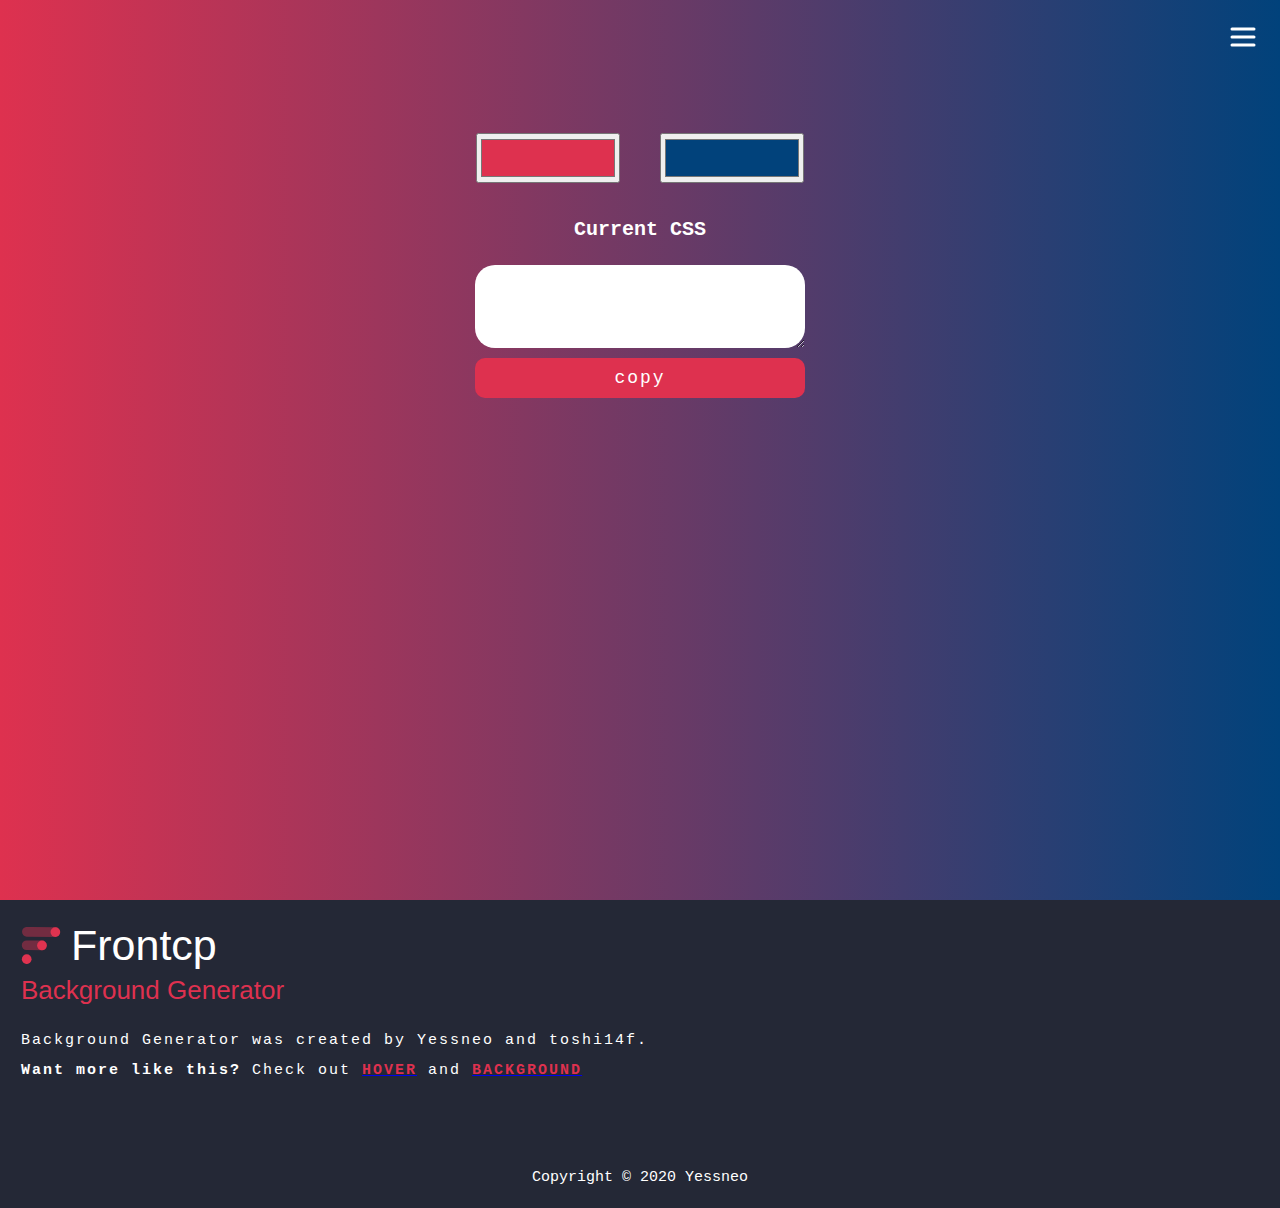
==== commit d930d936: "ver2.0" ====
--- a/index.html
+++ b/index.html
@@ -1,4 +1,9 @@
-<!DOCTYPE html><html><head prefix="og: http://ogp.me/ns# fb: http://ogp.me/ns/fb# article: http://ogp.me/ns/article#"><meta charset="UTF-8"><meta http-equiv="X-UA-Compatible" content="ie=edge"><meta name="viewport" content="width=device-width,initial-scale=1,minimum-scale=1"><meta name="format-detection" content="telephone=no"><meta name="keywords" content="ecc,ECC,ecc comp.,..."><meta name="description" content="ここに説明文を設定"><title>Color Generator</title><meta name="twitter:card" content="summary"><meta name="twitter:site" content="@twitteraccount"><meta property="og:site_name" content="サイト名"><meta property="og:title" content="サイトタイトル"><meta property="og:description" content="サイト説明文"><meta property="og:url" content="https://www.hogehoge.com"><meta property="og:image" content="https://www.hogehoge.com./hoge.jpg"><meta property="og:image:type" content="image/jpeg"><meta property="og:image:width" content="600"><meta property="og:image:height" content="400"><meta property="og:type" content="website"><link rel="stylesheet" type="text/css" href="styles/main.css"></head><body><div id="gradient"><div class="container"><header><div class="copied"><p>The code was copied to your clipboard</p></div><nav class="header__menu menu"><button class="menu__button" type="button" aria-expanded="false" aria-controls="menu__list"><svg class="menu__icon" aria-hidden="true" width="32" height="32"><use class="menu__icon-menu" href="img/sprite.svg#menu"></use><use class="menu__icon-cross" href="img/sprite.svg#cross"></use></svg></button><ul class="menu__list" id="menu__list"><li class="menu__item"><a class="menu__link menu__link--current" href="index.html">Background</a></li><li class="menu__item"><a class="menu__link menu__link--inactive" href="ani.html">Hover Animation</a></li><li class="menu__item"><a class="menu__link menu__link--inactive" href="#">Navigation</a></li></ul></nav></header><div class="color"><input class="color__picker color1" type="color" name="color1" value="#DE314F"> <input class="color__picker color2" type="color" name="color2" value="#01427B"></div><div class="result"><h2 class="result__title">Current CSS</h2><textarea id="myInput" class="result__text"></textarea> <button class="btn result__btn" data-clipboard-action="copy" data-clipboard-target="#myInput">Copy</button></div></div></div><footer><div class="logo"><img src="img/logo/logo.svg" class="logo__img" alt="logo" width="40px" height="37px"><p class="logo__title">Frontcp</p><p class="logo__tagline">Background Generator</p></div><p class="footer__txt">Background Generator was created by Yessneo and toshi14f.<br><span class="footer__highlight--white">Want more like this?</span> Check out <span class="footer__highlight--red">HOVER</span> and <span class="footer__highlight--red">NAVIGATION</span></p><small>Copyright &copy; 2020 Yessneo</small></footer><script type="text/javascript" src="scripts/clipboard.min.js"></script><script type="text/javascript" src="scripts/index.js"></script><script type="text/javascript">const css = document.getElementById("myInput");
+<!DOCTYPE html><html><head prefix="og: http://ogp.me/ns# fb: http://ogp.me/ns/fb# article: http://ogp.me/ns/article#"><meta charset="UTF-8"><meta http-equiv="X-UA-Compatible" content="ie=edge"><meta name="viewport" content="width=device-width,initial-scale=1,minimum-scale=1"><meta name="format-detection" content="telephone=no"><meta name="keywords" content="ecc,ECC,ecc comp.,..."><meta name="description" content="ここに説明文を設定"><title>Color Generator</title><meta name="twitter:card" content="summary"><meta name="twitter:site" content="@twitteraccount"><meta property="og:site_name" content="サイト名"><meta property="og:title" content="サイトタイトル"><meta property="og:description" content="サイト説明文"><meta property="og:url" content="https://www.hogehoge.com"><meta property="og:image" content="https://www.hogehoge.com./hoge.jpg"><meta property="og:image:type" content="image/jpeg"><meta property="og:image:width" content="600"><meta property="og:image:height" content="400"><meta property="og:type" content="website"><link rel="stylesheet" type="text/css" href="styles/main.css"></head><body><div id="gradient"><div class="container"><header><div class="copied"><p>The code was copied to your clipboard</p></div><nav class="header__menu menu"><button class="menu__button" type="button" aria-expanded="false" aria-controls="menu__list"><svg class="menu__icon" aria-hidden="true" width="32" height="32"><use class="menu__icon-menu" href="img/sprite.svg#menu"></use><use class="menu__icon-cross" href="img/sprite.svg#cross"></use></svg></button><ul class="menu__list" id="menu__list"><li class="menu__item"><a class="menu__link menu__link--current" href="index.html">Background</a></li><li class="menu__item"><a class="menu__link menu__link--inactive" href="ani.html">Hover Animation</a></li><li class="menu__item"><a class="menu__link menu__link--inactive" href="#">Navigation</a></li></ul></nav></header><div class="color"><input class="color__picker color1" type="color" name="color1" value="#DE314F"> <input class="color__picker color2" type="color" name="color2" value="#01427B"></div><div class="result"><h2 class="result__title">Current CSS</h2><textarea id="myInput" class="result__text"></textarea> <button class="btn result__btn" data-clipboard-action="copy" data-clipboard-target="#myInput">copy</button></div></div></div><footer><div class="logo"><img src="img/logo/logo.svg" class="logo__img" alt="logo" width="40px" height="37px"><p class="logo__title">Frontcp</p><p class="logo__tagline">Background Generator</p></div><p class="footer__txt">Background Generator was created by Yessneo and toshi14f.<br><span class="footer__highlight--white">Want more like this?</span> Check out <a href="ani.html"><span class="footer__highlight--red">HOVER</span></a> and <a href="index.html"><span class="footer__highlight--red">BACKGROUND</span></a></p><small>Copyright &copy; 2020 Yessneo</small></footer><script type="text/javascript" src="scripts/clipboard.min.js"></script><script type="text/javascript" src="scripts/index.js"></script><script type="text/javascript">var clipboard = new ClipboardJS('.btn', {
+	text: function() {
+		return css.value;
+	}
+});
+const css = document.getElementById("myInput");
 const color1 = document.querySelector(".color1");
 const color2 = document.querySelector(".color2");
 const body = document.getElementById("gradient");
--- a/styles/main.css
+++ b/styles/main.css
@@ -169,46 +169,13 @@
 .tag__title {
   font-size: 3.5rem;
   font-weight: 500;
-  color: #fff
-}
-.button {
-  padding: 30px
-}
-.button .b1 {
-  margin: 10px;
-  width: 100px;
-  height: 50px;
-  background: #035aa6
-}
-.button .b1:hover {
-  -webkit-transition: all .3s ease 0s;
-  -o-transition: all .3s ease 0s;
-  transition: all .3s ease 0s;
-  background: #40bad5;
-  -webkit-transform: translateY(-5px);
-  -ms-transform: translateY(-5px);
-  transform: translateY(-5px);
-  color: #fcbf1e
-}
-.button .b2 {
-  margin: 10px;
-  width: 100px;
-  height: 50px;
-  background: #035aa6
-}
-.button .b2:hover {
-  -webkit-transition: all .3s ease 0s;
-  -o-transition: all .3s ease 0s;
-  transition: all .3s ease 0s;
-  background: #40bad5;
-  color: #fcbf1e;
-  -webkit-transform: translateY(5px);
-  -ms-transform: translateY(5px);
-  transform: translateY(5px)
+  color: #fff;
+  letter-spacing: 3px
 }
 .overlay {
   position: fixed;
   display: none;
+  justify-items: center;
   color: #fff;
   width: 100%;
   height: 100%;
@@ -230,15 +197,19 @@
   transform: translate(-50%,-50%);
   -ms-transform: translate(-50%,-50%)
 }
+.tab__container {
+  width: 60%;
+  margin-top: 100px;
+  border-radius: 25px
+}
 .tab {
   overflow: hidden;
-  border: 1px solid #ccc;
-  background-color: #f1f1f1;
-  margin-top: 200px
+  background-color: #242836;
+  color: #fff;
+  width: 100%
 }
 .tab button {
   background-color: inherit;
-  float: left;
   border: none;
   outline: 0;
   cursor: pointer;
@@ -246,19 +217,203 @@
   -webkit-transition: .3s;
   -o-transition: .3s;
   transition: .3s;
-  font-size: 17px
+  font-size: 17px;
+  color: #fff
 }
 .tab button:hover {
-  background-color: #ddd
+  background-color: #242836;
+  color: #de314f
 }
 .tab button.active {
-  background-color: #ccc
+  background-color: #de314f
 }
 .tabcontent {
   display: none;
-  padding: 6px 12px;
-  border: 1px solid #ccc;
-  border-top: none
+  border-top: none;
+  width: 100%;
+  background: #000;
+  font-family: 'JetBrains Mono',monospace
+}
+.tabcontent pre {
+  width: 100%;
+  height: 400px
+}
+.close-btn {
+  float: right
+}
+pre {
+  font-family: 'JetBrains Mono',monospace;
+  overflow: auto
+}
+.copy--btn {
+  width: 100%;
+  text-align: center;
+  background: #de314f;
+  color: #fff;
+  font-size: 1.8rem;
+  padding: 10px;
+  border: none
+}
+.section__container {
+  display: -ms-grid;
+  display: grid;
+  width: 100%;
+  grid-gap: 2rem;
+  -ms-grid-columns: 1fr;
+  grid-template-columns: 1fr;
+  justify-items: center
+}
+@media screen and (min-width:630px) {
+  .section__container {
+    -ms-grid-columns: 1fr 1fr;
+    grid-template-columns: 1fr 1fr
+  }
+}
+@media screen and (min-width:960px) {
+  .section__container {
+    -ms-grid-columns: 1fr 1fr 1fr;
+    grid-template-columns: 1fr 1fr 1fr
+  }
+}
+@media screen and (min-width:1280px) {
+  .section__container {
+    -ms-grid-columns: 1fr 1fr 1fr 1fr;
+    grid-template-columns: 1fr 1fr 1fr 1fr
+  }
+}
+.buttons {
+  background: #de314f;
+  color: #fff;
+  font-size: 2.5rem;
+  font-weight: 300;
+  border-radius: 6px;
+  border: none;
+  letter-spacing: 4px;
+  width: 237px;
+  height: 59px;
+  cursor: pointer
+}
+.b1 {
+  position: relative;
+  z-index: 1;
+  overflow: hidden
+}
+.b1::before {
+  content: '';
+  display: block;
+  position: absolute;
+  -webkit-transition: all .5s ease;
+  -o-transition: all .5s ease;
+  transition: all .5s ease;
+  top: 0;
+  left: 0;
+  width: 100%;
+  height: 100%;
+  background: #242836;
+  -webkit-transform: translateX(-100%);
+  -ms-transform: translateX(-100%);
+  transform: translateX(-100%);
+  z-index: -1
+}
+.b1:hover {
+  color: #fff;
+  border: 1px solid #de314f
+}
+.b1:hover::before {
+  -webkit-transform: translateX(0);
+  -ms-transform: translateX(0);
+  transform: translateX(0)
+}
+.b2 {
+  position: relative;
+  width: 237px;
+  height: 59px;
+  background: #de314f;
+  z-index: 1
+}
+.b2::before {
+  content: '';
+  display: block;
+  position: absolute;
+  width: 50%;
+  height: 50%;
+  opacity: 0;
+  top: 0;
+  bottom: 0;
+  left: 0;
+  right: 0;
+  margin: auto;
+  border: 3px solid #fff;
+  border-radius: 4px;
+  -webkit-transition: all .6s ease;
+  -o-transition: all .6s ease;
+  transition: all .6s ease;
+  z-index: 0
+}
+.b2:hover::before {
+  width: 100%;
+  height: 100%;
+  opacity: 1
+}
+.b3 {
+  position: relative;
+  width: 237px;
+  height: 59px;
+  background: #de314f;
+  z-index: 1
+}
+.b3::after {
+  content: '';
+  display: block;
+  position: absolute;
+  top: 0;
+  right: 0;
+  left: 0;
+  margin: auto;
+  width: 0;
+  height: 100%;
+  -webkit-transition: all .6s ease;
+  -o-transition: all .6s ease;
+  transition: all .6s ease;
+  background: #242836;
+  z-index: -1
+}
+.b3:hover::after {
+  width: 100%;
+  border: #de314f solid 1px
+}
+.b4 {
+  position: relative;
+  width: 237px;
+  height: 59px;
+  z-index: 1;
+  background: #242836
+}
+.b4::after {
+  content: 'HOVER ME';
+  background: #de314f;
+  -webkit-transition: all .6s ease;
+  -o-transition: all .6s ease;
+  transition: all .6s ease;
+  -webkit-transform-origin: top;
+  -ms-transform-origin: top;
+  transform-origin: top;
+  width: 100%;
+  height: 100%;
+  display: block;
+  position: absolute;
+  top: 0;
+  left: 0;
+  text-align: center;
+  line-height: 59px;
+  border: #de314f 1px solid
+}
+.b4:hover {
+  border: #de314f 1px solid
+}
+.b4:hover::after {
+  -webkit-transform: rotateX(90deg);
+  transform: rotateX(90deg)
 }
 .copied {
   display: -ms-grid;
@@ -558,22 +713,13 @@
 .image .box8:hover .mask {
   top: 100%
 }
-.loaders {
-  width: 100%;
-  display: -webkit-box;
-  display: -ms-flexbox;
-  display: flex;
-  -ms-flex-wrap: wrap;
-  flex-wrap: wrap
-}
-.loaders .loader {
+.loader {
   display: relative;
-  background: khaki;
   width: 20rem;
   height: 20rem;
   margin: 10px
 }
-.loaders .loader .ball {
+.loader .ball {
   height: 100%;
   display: -webkit-box;
   display: -ms-flexbox;
@@ -585,24 +731,24 @@
   -ms-flex-align: center;
   align-items: center
 }
-.loaders .loader .ball div {
+.loader .ball div {
   position: absolute;
   margin: 10px;
   width: 2rem;
   height: 2rem;
   border-radius: 50% 50%;
-  background: #8ab3ff;
+  background: #de314f;
   -webkit-animation: 1.5s ball infinite ease;
   animation: 1.5s ball infinite ease
 }
-.loaders .loader .ball div:nth-child(2) {
+.loader .ball div:nth-child(2) {
   -webkit-transform: translate(-2rem);
   -ms-transform: translate(-2rem);
   transform: translate(-2rem);
   -webkit-animation-delay: .5s;
   animation-delay: .5s
 }
-.loaders .loader .ball div:nth-child(3) {
+.loader .ball div:nth-child(3) {
   -webkit-transform: translate(2rem);
   -ms-transform: translate(2rem);
   transform: translate(2rem);
@@ -637,7 +783,7 @@
     height: 2rem
   }
 }
-.loaders .loader .rotation {
+.loader .rotation {
   height: 100%;
   display: -webkit-box;
   display: -ms-flexbox;
@@ -649,20 +795,20 @@
   -ms-flex-align: center;
   align-items: center
 }
-.loaders .loader .rotation div {
+.loader .rotation div {
   position: absolute;
   width: 2rem;
   height: 2rem;
-  background: #8ab3ff;
+  background: #de314f;
   border-radius: 50% 50%;
   -webkit-animation: 1.5s rotation infinite ease;
   animation: 1.5s rotation infinite ease
 }
-.loaders .loader .rotation div:nth-child(2) {
+.loader .rotation div:nth-child(2) {
   -webkit-animation-delay: -.5s;
   animation-delay: -.5s
 }
-.loaders .loader .rotation div:nth-child(3) {
+.loader .rotation div:nth-child(3) {
   -webkit-animation-delay: -1s;
   animation-delay: -1s
 }
@@ -710,7 +856,7 @@
     transform: translate(-20px,-20px)
   }
 }
-.loaders .loader .square {
+.loader .square {
   height: 100%;
   display: -webkit-box;
   display: -ms-flexbox;
@@ -722,20 +868,20 @@
   -ms-flex-align: center;
   align-items: center
 }
-.loaders .loader .square div {
+.loader .square div {
   position: absolute;
   width: 2rem;
   height: 2rem;
-  background: #8ab3ff;
+  background: #de314f;
   border-radius: 50% 50%;
   -webkit-animation: 1.5s square infinite ease;
   animation: 1.5s square infinite ease
 }
-.loaders .loader .square div:nth-child(2) {
+.loader .square div:nth-child(2) {
   -webkit-animation-delay: -.5s;
   animation-delay: -.5s
 }
-.loaders .loader .square div:nth-child(3) {
+.loader .square div:nth-child(3) {
   -webkit-animation-delay: -1s;
   animation-delay: -1s
 }
@@ -763,7 +909,7 @@
     height: 5rem
   }
 }
-.loaders .loader .bounce {
+.loader .bounce {
   height: 100%;
   display: -webkit-box;
   display: -ms-flexbox;
@@ -775,20 +921,20 @@
   -ms-flex-align: center;
   align-items: center
 }
-.loaders .loader .bounce div {
+.loader .bounce div {
   margin: 10px;
   width: 2rem;
   height: 2rem;
-  background: #8ab3ff;
+  background: #de314f;
   border-radius: 50% 50%;
   -webkit-animation: .9s bounce infinite ease;
   animation: .9s bounce infinite ease
 }
-.loaders .loader .bounce div:nth-child(1) {
+.loader .bounce div:nth-child(1) {
   -webkit-animation-delay: -.3s;
   animation-delay: -.3s
 }
-.loaders .loader .bounce div:nth-child(2) {
+.loader .bounce div:nth-child(2) {
   -webkit-animation-delay: -.6s;
   animation-delay: -.6s
 }
@@ -836,7 +982,7 @@
     transform: translateY(0)
   }
 }
-.loaders .loader .nine {
+.loader .nine {
   height: 100%;
   display: -webkit-box;
   display: -ms-flexbox;
@@ -848,67 +994,67 @@
   -ms-flex-pack: center;
   justify-content: center
 }
-.loaders .loader .nine_one div {
+.loader .nine_one div {
   margin: 10px 5px 10px 5px;
   width: 2rem;
   height: 2rem;
-  background: #8ab3ff;
+  background: #de314f;
   border-radius: 50% 50%;
   -webkit-animation: nine 2s infinite ease;
   animation: nine 2s infinite ease
 }
-.loaders .loader .nine_one div:nth-child(1) {
+.loader .nine_one div:nth-child(1) {
   -webkit-animation-delay: -.25s;
   animation-delay: -.25s
 }
-.loaders .loader .nine_one div:nth-child(2) {
+.loader .nine_one div:nth-child(2) {
   -webkit-animation-delay: -2s;
   animation-delay: -2s
 }
-.loaders .loader .nine_one div:nth-child(3) {
+.loader .nine_one div:nth-child(3) {
   -webkit-animation-delay: -1.75s;
   animation-delay: -1.75s
 }
-.loaders .loader .nine_two div {
+.loader .nine_two div {
   margin: 10px 5px 10px 5px;
   width: 2rem;
   height: 2rem;
-  background: #8ab3ff;
+  background: #de314f;
   border-radius: 50% 50%;
   -webkit-animation: nine 2s infinite ease;
   animation: nine 2s infinite ease
 }
-.loaders .loader .nine_two div:nth-child(1) {
+.loader .nine_two div:nth-child(1) {
   -webkit-animation-delay: -.5s;
   animation-delay: -.5s
 }
-.loaders .loader .nine_two div:nth-child(2) {
+.loader .nine_two div:nth-child(2) {
   -webkit-animation: none;
   animation: none;
   opacity: 0
 }
-.loaders .loader .nine_two div:nth-child(3) {
+.loader .nine_two div:nth-child(3) {
   -webkit-animation-delay: -1.5s;
   animation-delay: -1.5s
 }
-.loaders .loader .nine_tree div {
+.loader .nine_tree div {
   margin: 10px 5px 10px 5px;
   width: 2rem;
   height: 2rem;
-  background: #8ab3ff;
+  background: #de314f;
   border-radius: 50% 50%;
   -webkit-animation: nine 2s infinite ease;
   animation: nine 2s infinite ease
 }
-.loaders .loader .nine_tree div:nth-child(1) {
+.loader .nine_tree div:nth-child(1) {
   -webkit-animation-delay: -.75s;
   animation-delay: -.75s
 }
-.loaders .loader .nine_tree div:nth-child(2) {
+.loader .nine_tree div:nth-child(2) {
   -webkit-animation-delay: -1s;
   animation-delay: -1s
 }
-.loaders .loader .nine_tree div:nth-child(3) {
+.loader .nine_tree div:nth-child(3) {
   -webkit-animation-delay: -1.25s;
   animation-delay: -1.25s
 }
@@ -934,7 +1080,7 @@
     opacity: 1
   }
 }
-.loaders .loader .house {
+.loader .house {
   height: 100%;
   display: -webkit-box;
   display: -ms-flexbox;
@@ -947,7 +1093,7 @@
   justify-content: center;
   align-items: center
 }
-.loaders .loader .house .roof {
+.loader .house .roof {
   position: absolute;
   -webkit-transform: translateY(-20px);
   -ms-transform: translateY(-20px);
@@ -956,27 +1102,27 @@
   height: 0;
   border-style: solid;
   border-width: 0 40px 40px 40px;
-  border-color: transparent transparent #8ab3ff transparent
-}
-.loaders .loader .house .wall {
+  border-color: transparent transparent #de314f transparent
+}
+.loader .house .wall {
   position: absolute;
   -webkit-transform: translateY(10px);
   -ms-transform: translateY(10px);
   transform: translateY(10px);
   height: 50px;
   width: 50px;
-  background: #8ab3ff
-}
-.loaders .loader .house .chimney {
+  background: #de314f
+}
+.loader .house .chimney {
   position: absolute;
   -webkit-transform: translate(-20px,-25px);
   -ms-transform: translate(-20px,-25px);
   transform: translate(-20px,-25px);
   height: 20px;
   width: 10px;
-  background: #8ab3ff
-}
-.loaders .loader .house .smoke div {
+  background: #de314f
+}
+.loader .house .smoke div {
   position: absolute;
   -webkit-transform: translate(-25px,-34px);
   -ms-transform: translate(-25px,-34px);
@@ -984,11 +1130,11 @@
   height: 6px;
   width: 10px;
   border-radius: 50% 50%;
-  background: #8ab3ff;
+  background: #de314f;
   -webkit-animation: 1.5s smoke infinite ease;
   animation: 1.5s smoke infinite ease
 }
-.loaders .loader .house .smoke div:nth-child(2) {
+.loader .house .smoke div:nth-child(2) {
   -webkit-animation-delay: .5s;
   animation-delay: .5s
 }
@@ -1020,7 +1166,7 @@
     transform: translate(-25px,-70px)
   }
 }
-.loaders .loader .clock {
+.loader .clock {
   height: 100%;
   display: -webkit-box;
   display: -ms-flexbox;
@@ -1033,21 +1179,21 @@
   justify-content: center;
   align-items: center
 }
-.loaders .loader .clock .circle {
+.loader .clock .circle {
   position: absolute;
   width: 120px;
   height: 120px;
-  background: #8ab3ff;
+  background: #de314f;
   border-radius: 50% 50%
 }
-.loaders .loader .clock .hand {
+.loader .clock .hand {
   position: absolute;
   width: 100px;
   height: 100px;
-  background: #8ab3ff;
+  background: #de314f;
   border-radius: 50% 50%
 }
-.loaders .loader .clock .hand .big {
+.loader .clock .hand .big {
   margin: 0 auto;
   height: 50px;
   width: 3px;
@@ -1079,7 +1225,7 @@
     transform: rotate(360deg)
   }
 }
-.loaders .loader .clock .hand .small {
+.loader .clock .hand .small {
   margin: 0 auto;
   height: 30px;
   width: 3px;
@@ -1111,14 +1257,14 @@
     transform: rotate(360deg)
   }
 }
-.loaders .loader .clock .center {
+.loader .clock .center {
   position: absolute;
   width: 10px;
   height: 10px;
   background: #fff;
   border-radius: 50% 50%
 }
-.loaders .loader .fish {
+.loader .fish {
   height: 100%;
   display: -webkit-box;
   display: -ms-flexbox;
@@ -1131,11 +1277,11 @@
   justify-content: center;
   align-items: center
 }
-.loaders .loader .fish .body {
+.loader .fish .body {
   position: absolute;
   width: 100px;
   height: 50px;
-  background: #8ab3ff;
+  background: #de314f;
   border-radius: 50% 50% 50% 50%;
   -webkit-transform: translateX(20px);
   -ms-transform: translateX(20px);
@@ -1174,14 +1320,14 @@
     transform: rotateY(0)
   }
 }
-.loaders .loader .fish .tail {
+.loader .fish .tail {
   position: absolute;
   width: 0;
   height: 0;
   border-style: solid;
   border-width: 30px 0 30px 30px;
   border-radius: 10px;
-  border-color: transparent transparent transparent #8ab3ff;
+  border-color: transparent transparent transparent #de314f;
   -webkit-animation: fish 1s infinite ease-in-out;
   animation: fish 1s infinite ease-in-out;
   -webkit-transform-origin: right;
@@ -1216,11 +1362,11 @@
     transform: translateX(-40px) rotateY(0)
   }
 }
-.loaders .loader .fish .back_fin {
+.loader .fish .back_fin {
   position: absolute;
   width: 30px;
   height: 10px;
-  background: #8ab3ff;
+  background: #de314f;
   border-radius: 50% 50% 10% 10%;
   -webkit-transform-origin: right;
   -ms-transform-origin: right;
@@ -1256,11 +1402,11 @@
     transform: translate(0,-25px) rotateY(0)
   }
 }
-.loaders .loader .fish .bottom_fin {
+.loader .fish .bottom_fin {
   position: absolute;
   width: 10px;
   height: 5px;
-  background: #8ab3ff;
+  background: #de314f;
   border-radius: 10% 10% 50% 50%;
   -webkit-transform-origin: right;
   -ms-transform-origin: right;
@@ -1296,7 +1442,7 @@
     transform: translate(0,25px) rotateY(0)
   }
 }
-.loaders .loader .fish .bubble {
+.loader .fish .bubble {
   height: 100%;
   display: -webkit-box;
   display: -ms-flexbox;
@@ -1309,7 +1455,7 @@
   justify-content: center;
   align-items: center
 }
-.loaders .loader .fish .bubble .big {
+.loader .fish .bubble .big {
   position: absolute;
   width: 1rem;
   height: 1rem;
@@ -1356,7 +1502,7 @@
     transform: translate(-100px,-20px)
   }
 }
-.loaders .loader .fish .bubble .small {
+.loader .fish .bubble .small {
   position: absolute;
   width: .5rem;
   height: .5rem;
@@ -1405,7 +1551,7 @@
     transform: translate(-100px,20px)
   }
 }
-.loaders .loader .cube {
+.loader .cube {
   height: 100%;
   display: -webkit-box;
   display: -ms-flexbox;
@@ -1417,60 +1563,60 @@
   -ms-flex-pack: center;
   justify-content: center
 }
-.loaders .loader .cube_one div {
+.loader .cube_one div {
   width: 2rem;
   height: 2rem;
-  background: #8ab3ff;
+  background: #de314f;
   -webkit-animation: cube 4s infinite linear;
   animation: cube 4s infinite linear
 }
-.loaders .loader .cube_one div:nth-child(1) {
+.loader .cube_one div:nth-child(1) {
   -webkit-animation-delay: -2s;
   animation-delay: -2s
 }
-.loaders .loader .cube_one div:nth-child(2) {
+.loader .cube_one div:nth-child(2) {
   -webkit-animation-delay: -1.5s;
   animation-delay: -1.5s
 }
-.loaders .loader .cube_one div:nth-child(3) {
+.loader .cube_one div:nth-child(3) {
   -webkit-animation-delay: -1s;
   animation-delay: -1s
 }
-.loaders .loader .cube_two div {
+.loader .cube_two div {
   width: 2rem;
   height: 2rem;
-  background: #8ab3ff;
+  background: #de314f;
   -webkit-animation: cube 4s infinite linear;
   animation: cube 4s infinite linear
 }
-.loaders .loader .cube_two div:nth-child(1) {
+.loader .cube_two div:nth-child(1) {
   -webkit-animation-delay: -2.5s;
   animation-delay: -2.5s
 }
-.loaders .loader .cube_two div:nth-child(2) {
+.loader .cube_two div:nth-child(2) {
   -webkit-animation-delay: -2s;
   animation-delay: -2s
 }
-.loaders .loader .cube_two div:nth-child(3) {
+.loader .cube_two div:nth-child(3) {
   -webkit-animation-delay: -.5s;
   animation-delay: -.5s
 }
-.loaders .loader .cube_tree div {
+.loader .cube_tree div {
   width: 2rem;
   height: 2rem;
-  background: #8ab3ff;
+  background: #de314f;
   -webkit-animation: cube 4s infinite linear;
   animation: cube 4s infinite linear
 }
-.loaders .loader .cube_tree div:nth-child(1) {
+.loader .cube_tree div:nth-child(1) {
   -webkit-animation-delay: -3s;
   animation-delay: -3s
 }
-.loaders .loader .cube_tree div:nth-child(2) {
+.loader .cube_tree div:nth-child(2) {
   -webkit-animation-delay: -3.5s;
   animation-delay: -3.5s
 }
-.loaders .loader .cube_tree div:nth-child(3) {
+.loader .cube_tree div:nth-child(3) {
   -webkit-animation-delay: 0s;
   animation-delay: 0s
 }
@@ -1502,7 +1648,7 @@
     transform: scale(1)
   }
 }
-.loaders .loader .circle {
+.loader .circle {
   height: 100%;
   display: -webkit-box;
   display: -ms-flexbox;
@@ -1514,18 +1660,18 @@
   -ms-flex-align: center;
   align-items: center
 }
-.loaders .loader .circle div {
+.loader .circle div {
   position: absolute;
   width: 1rem;
   height: 1rem;
-  border: 3px solid #8ab3ff;
+  border: 3px solid #de314f;
   border-radius: 50% 50%
 }
-.loaders .loader .circle div:nth-child(1) {
+.loader .circle div:nth-child(1) {
   -webkit-animation: .5s circleV infinite linear;
   animation: .5s circleV infinite linear
 }
-.loaders .loader .circle div:nth-child(2) {
+.loader .circle div:nth-child(2) {
   -webkit-animation-delay: -.3s;
   animation-delay: -.3s;
   width: 4rem;
@@ -1533,7 +1679,7 @@
   -webkit-animation: .9s circleH infinite linear;
   animation: .9s circleH infinite linear
 }
-.loaders .loader .circle div:nth-child(3) {
+.loader .circle div:nth-child(3) {
   -webkit-animation-delay: -.5s;
   animation-delay: -.5s;
   width: 6rem;
@@ -1597,7 +1743,7 @@
     transform: rotateY(180deg)
   }
 }
-.loaders .loader .foot {
+.loader .foot {
   height: 100%;
   display: -webkit-box;
   display: -ms-flexbox;
@@ -1609,7 +1755,7 @@
   -ms-flex-align: center;
   align-items: center
 }
-.loaders .loader .foot_right {
+.loader .foot_right {
   -webkit-transform: translateX(10px);
   -ms-transform: translateX(10px);
   transform: translateX(10px);
@@ -1617,20 +1763,20 @@
   -webkit-animation: walkR 2s infinite linear;
   animation: walkR 2s infinite linear
 }
-.loaders .loader .foot_right_front {
+.loader .foot_right_front {
   -webkit-transform: translateY(-5px);
   -ms-transform: translateY(-5px);
   transform: translateY(-5px);
   width: 1rem;
   height: 1.5rem;
   border-radius: 50% 50% 50% 50%/60% 60% 10% 10%;
-  background: #8ab3ff
-}
-.loaders .loader .foot_right_back {
+  background: #de314f
+}
+.loader .foot_right_back {
   width: 1rem;
   height: 1rem;
   border-radius: 50% 50% 50% 50%/10% 10% 60% 60%;
-  background: #8ab3ff
+  background: #de314f
 }
 @-webkit-keyframes walkR {
   0% {
@@ -1660,7 +1806,7 @@
     opacity: 0
   }
 }
-.loaders .loader .foot_left {
+.loader .foot_left {
   -webkit-transform: translateX(-10px);
   -ms-transform: translateX(-10px);
   transform: translateX(-10px);
@@ -1670,20 +1816,20 @@
   -webkit-animation-delay: -1s;
   animation-delay: -1s
 }
-.loaders .loader .foot_left_front {
+.loader .foot_left_front {
   -webkit-transform: translateY(-5px);
   -ms-transform: translateY(-5px);
   transform: translateY(-5px);
   width: 1rem;
   height: 1.5rem;
   border-radius: 50% 50% 50% 50%/60% 60% 10% 10%;
-  background: #8ab3ff
-}
-.loaders .loader .foot_left_back {
+  background: #de314f
+}
+.loader .foot_left_back {
   width: 1rem;
   height: 1rem;
   border-radius: 50% 50% 50% 50%/10% 10% 60% 60%;
-  background: #8ab3ff
+  background: #de314f
 }
 @-webkit-keyframes walkL {
   0% {
@@ -1713,7 +1859,7 @@
     opacity: 0
   }
 }
-.loaders .loader .box {
+.loader .box {
   height: 100%;
   display: -webkit-box;
   display: -ms-flexbox;
@@ -1725,15 +1871,15 @@
   -ms-flex-align: center;
   align-items: center
 }
-.loaders .loader .box_one {
+.loader .box_one {
   -webkit-transform: perspective(150px) rotateY(-30deg);
   transform: perspective(150px) rotateY(-30deg)
 }
-.loaders .loader .box_one div {
+.loader .box_one div {
   margin: 6px 0 6px 3px;
   width: 2.5rem;
   height: 2rem;
-  background: #8ab3ff;
+  background: #de314f;
   -webkit-animation: box 2s infinite linear;
   animation: box 2s infinite linear
 }
@@ -1749,15 +1895,15 @@
     transform: scale(.1)
   }
 }
-.loaders .loader .box_two {
+.loader .box_two {
   -webkit-transform: perspective(150px) rotateY(-30deg);
   transform: perspective(150px) rotateY(-30deg)
 }
-.loaders .loader .box_two div {
+.loader .box_two div {
   margin: 6px 3px 6px 0;
   width: 3rem;
   height: 2.4rem;
-  background: #8ab3ff;
+  background: #de314f;
   -webkit-animation: box 2s infinite linear;
   animation: box 2s infinite linear
 }
@@ -1767,168 +1913,324 @@
     transform: scale(.5)
   }
 }
-.txt__ani {
-  margin: 10px;
-  font-size: 20px
-}
-.txt__ani .text1 {
-  margin: 10px;
-  -webkit-transition: all .3s ease 0s;
-  -o-transition: all .3s ease 0s;
-  transition: all .3s ease 0s
-}
-.txt__ani .text1:hover {
+.text__base {
+  font-size: 2.5rem;
+  font-weight: 300;
+  letter-spacing: 5px;
   color: #fff;
-  background: #2ecc71
-}
-.txt__ani .text2 {
-  margin: 10px;
-  display: inline-block;
-  -webkit-transition: all .3s ease 0s;
-  -o-transition: all .3s ease 0s;
-  transition: all .3s ease 0s;
-  font-size: 20px;
-  -webkit-transform: scale(1);
-  -ms-transform: scale(1);
-  transform: scale(1)
-}
-.txt__ani .text2:hover {
-  -webkit-transform: scale(1.1);
-  -ms-transform: scale(1.1);
-  transform: scale(1.1)
-}
-.txt__ani .text3 {
-  margin: 10px;
-  -webkit-transition: .3s;
-  -o-transition: .3s;
-  transition: .3s;
-  background: -webkit-gradient(linear,left top,right top,color-stop(50%,rgba(0,0,0,0)),color-stop(50%,#2ecc71));
-  background: -o-linear-gradient(left,rgba(0,0,0,0) 50%,#2ecc71 50%);
-  background: linear-gradient(to right,rgba(0,0,0,0) 50%,#2ecc71 50%);
-  background-position: 0 0;
-  background-size: 200% auto;
-  display: inline-block
-}
-.txt__ani .text3:hover {
-  background-position: -100% 0;
-  color: #fff
-}
-.txt__ani .text4 {
-  margin: 10px;
-  -webkit-transition: .3s;
-  -o-transition: .3s;
-  transition: .3s;
-  background: -webkit-gradient(linear,left top,left bottom,color-stop(50%,rgba(0,0,0,0)),color-stop(50%,#2ecc71));
-  background: -o-linear-gradient(top,rgba(0,0,0,0) 50%,#2ecc71 50%);
-  background: linear-gradient(to bottom,rgba(0,0,0,0) 50%,#2ecc71 50%);
-  background-position: 0 0;
-  background-size: auto 200%;
-  display: inline-block
-}
-.txt__ani .text4:hover {
-  background-position: 0 100%;
-  color: #fff
-}
-.txt__ani .text5 {
-  margin: 10px;
-  -webkit-transition: .3s;
-  -o-transition: .3s;
-  transition: .3s;
-  position: relative
-}
-.txt__ani .text5:hover {
-  color: red
-}
-.txt__ani .text6 {
-  margin: 10px;
+  cursor: pointer
+}
+.text1 {
   -webkit-transition: .5s;
   -o-transition: .5s;
   transition: .5s;
   position: relative;
   display: inline-block
 }
-.txt__ani .text6::after {
+.text1::after {
   -webkit-transition: .5s;
   -o-transition: .5s;
   transition: .5s;
   position: absolute;
-  bottom: .3px;
-  left: 0;
-  content: '';
-  width: 100%;
-  height: 2px;
-  background-color: #2ecc71;
-  opacity: 0
-}
-.txt__ani .text6:hover::after {
-  opacity: 1
-}
-.txt__ani .text7 {
-  margin: 10px;
-  -webkit-transition: .5s;
-  -o-transition: .5s;
-  transition: .5s;
-  position: relative;
-  display: inline-block
-}
-.txt__ani .text7:hover {
-  -webkit-animation: shake 10ms infinite linear;
-  animation: shake 10ms infinite linear
-}
-@-webkit-keyframes shake {
-  0% {
-    -webkit-transform: rotate(2deg);
-    transform: rotate(2deg)
-  }
-  50% {
-    -webkit-transform: rotate(-2deg);
-    transform: rotate(-2deg)
-  }
-  100% {
-    -webkit-transform: rotate(2deg);
-    transform: rotate(2deg)
-  }
-}
-@keyframes shake {
-  0% {
-    -webkit-transform: rotate(2deg);
-    transform: rotate(2deg)
-  }
-  50% {
-    -webkit-transform: rotate(-2deg);
-    transform: rotate(-2deg)
-  }
-  100% {
-    -webkit-transform: rotate(2deg);
-    transform: rotate(2deg)
-  }
-}
-.txt__ani .text8 {
-  margin: 10px;
-  -webkit-transition: .5s;
-  -o-transition: .5s;
-  transition: .5s;
-  position: relative;
-  display: inline-block
-}
-.txt__ani .text8::after {
-  -webkit-transition: .5s;
-  -o-transition: .5s;
-  transition: .5s;
-  position: absolute;
-  bottom: 0;
+  bottom: -5px;
   left: -5px;
   content: '';
   width: 3px;
   height: 100%;
-  border-bottom: 3px solid #2ecc71;
-  border-right: 3px solid #2ecc71;
+  border-bottom: 3px solid #de314f;
+  border-right: 3px solid #de314f;
   opacity: 0
 }
-.txt__ani .text8:hover::after {
+.text1:hover::after {
   width: 110%;
   height: 100%;
   opacity: 1
+}
+.text2:hover {
+  -webkit-mask-image: linear-gradient(-75deg,rgba(0,0,0,.6) 30%,#000 50%,rgba(0,0,0,.6) 70%);
+  -webkit-mask-size: 200%;
+  -webkit-animation: shine 2s infinite;
+  animation: shine 2s infinite
+}
+@-webkit-keyframes shine {
+  from {
+    -webkit-mask-position: 150%
+  }
+  to {
+    -webkit-mask-position: -50%
+  }
+}
+.text3 {
+  -webkit-transition: all .3s ease 0s;
+  -o-transition: all .3s ease 0s;
+  transition: all .3s ease 0s
+}
+.text3:hover {
+  background: #de314f
+}
+.text4 {
+  -webkit-transition: all .3s ease 0s;
+  -o-transition: all .3s ease 0s;
+  transition: all .3s ease 0s;
+  -webkit-transform: scale(1);
+  -ms-transform: scale(1);
+  transform: scale(1)
+}
+.text4:hover {
+  -webkit-transform: scale(1.1);
+  -ms-transform: scale(1.1);
+  transform: scale(1.1)
+}
+.text5 {
+  -webkit-transition: .3s;
+  -o-transition: .3s;
+  transition: .3s
+}
+.text5:hover {
+  color: #de314f
+}
+.text6 {
+  position: relative;
+  display: block;
+  -webkit-transition: .5s;
+  -o-transition: .5s;
+  transition: .5s
+}
+.text6::after {
+  position: absolute;
+  content: "";
+  top: 100%;
+  left: 0;
+  width: 100%;
+  height: 3px;
+  background: #de314f;
+  -webkit-transform: scaleX(0);
+  -ms-transform: scaleX(0);
+  transform: scaleX(0);
+  -webkit-transform-origin: right;
+  -ms-transform-origin: right;
+  transform-origin: right;
+  -webkit-transition: -webkit-transform .5s;
+  transition: -webkit-transform .5s;
+  -o-transition: transform .5s;
+  transition: transform .5s;
+  transition: transform .5s,-webkit-transform .5s
+}
+.text6:hover {
+  color: grey
+}
+.text6:hover::after {
+  -webkit-transform: scaleX(1);
+  -ms-transform: scaleX(1);
+  transform: scaleX(1);
+  -webkit-transform-origin: left;
+  -ms-transform-origin: left;
+  transform-origin: left
+}
+.box1 {
+  overflow: hidden;
+  margin: 10px;
+  width: 200px;
+  height: 200px
+}
+.box1 .img1 {
+  -o-object-fit: cover;
+  object-fit: cover;
+  width: 200px;
+  height: 200px;
+  -webkit-transform: scale(1);
+  -ms-transform: scale(1);
+  transform: scale(1);
+  -webkit-transition: .3s ease-in-out;
+  -o-transition: .3s ease-in-out;
+  transition: .3s ease-in-out
+}
+.box1 .img1:hover {
+  -webkit-transform: scale(1.3);
+  -ms-transform: scale(1.3);
+  transform: scale(1.3)
+}
+.box2 {
+  margin: 10px;
+  overflow: hidden;
+  width: 200px;
+  height: 200px
+}
+.box2 .img2 {
+  -o-object-fit: cover;
+  object-fit: cover;
+  width: 200px;
+  height: 200px;
+  -webkit-filter: grayscale(100%);
+  filter: grayscale(100%);
+  -webkit-transition: .3s ease-in-out;
+  -o-transition: .3s ease-in-out;
+  transition: .3s ease-in-out
+}
+.box2 .img2:hover {
+  -webkit-filter: grayscale(0);
+  filter: grayscale(0)
+}
+.box3 {
+  margin: 10px;
+  overflow: hidden;
+  width: 200px;
+  height: 200px;
+  -webkit-transition: all .3s ease;
+  -o-transition: all .3s ease;
+  transition: all .3s ease
+}
+.box3 .img3 {
+  -o-object-fit: cover;
+  object-fit: cover;
+  width: 200px;
+  height: 200px
+}
+.box3:hover {
+  -webkit-transform: translateY(-10px);
+  -ms-transform: translateY(-10px);
+  transform: translateY(-10px);
+  -webkit-box-shadow: 5px 5px 5px rgba(196,196,196,.877);
+  box-shadow: 5px 5px 5px rgba(196,196,196,.877)
+}
+.box4 {
+  margin: 10px;
+  overflow: hidden;
+  width: 200px;
+  height: 200px;
+  -webkit-filter: blur(3px);
+  filter: blur(3px);
+  -webkit-transition: all .3s ease;
+  -o-transition: all .3s ease;
+  transition: all .3s ease
+}
+.box4 .img4 {
+  -o-object-fit: cover;
+  object-fit: cover;
+  width: 200px;
+  height: 200px
+}
+.box4:hover {
+  -webkit-filter: blur(0);
+  filter: blur(0)
+}
+.box5 {
+  margin: 10px;
+  overflow: hidden;
+  width: 200px;
+  height: 200px;
+  position: relative
+}
+.box5 .img5 {
+  -o-object-fit: cover;
+  object-fit: cover;
+  width: 200px;
+  height: 200px
+}
+.box5 .mask {
+  width: 100%;
+  height: 100%;
+  position: absolute;
+  top: -100%;
+  left: 0;
+  background: rgba(0,0,0,.596);
+  -webkit-transition: all .6s ease;
+  -o-transition: all .6s ease;
+  transition: all .6s ease
+}
+.box5 .mask .caption {
+  font-size: 130%;
+  color: #fff;
+  text-align: center;
+  line-height: 200px
+}
+.box5:hover .mask {
+  top: 0
+}
+.box6 {
+  margin: 10px;
+  overflow: hidden;
+  width: 200px;
+  height: 200px
+}
+.box6 .img6 {
+  -o-object-fit: cover;
+  object-fit: cover;
+  width: 200px;
+  height: 200px;
+  -webkit-transition: all .3s ease;
+  -o-transition: all .3s ease;
+  transition: all .3s ease
+}
+.box6 .img6:hover {
+  -webkit-transform: rotate(-25deg) scale(1.5);
+  -ms-transform: rotate(-25deg) scale(1.5);
+  transform: rotate(-25deg) scale(1.5)
+}
+.box7 {
+  margin: 10px;
+  overflow: hidden;
+  width: 200px;
+  height: 200px;
+  position: relative
+}
+.box7 .img7 {
+  -o-object-fit: cover;
+  object-fit: cover;
+  width: 200px;
+  height: 200px;
+  -webkit-transition: all .3s ease;
+  -o-transition: all .3s ease;
+  transition: all .3s ease
+}
+.box7 .img7_after {
+  -o-object-fit: cover;
+  object-fit: cover;
+  width: 200px;
+  height: 200px;
+  -webkit-transition: all .3s ease;
+  -o-transition: all .3s ease;
+  transition: all .3s ease;
+  position: absolute;
+  top: 0;
+  left: 0;
+  opacity: 0
+}
+.box7:hover .img7_after {
+  opacity: 1
+}
+.box8 {
+  margin: 10px;
+  overflow: hidden;
+  width: 200px;
+  height: 200px;
+  position: relative
+}
+.box8 .img8 {
+  -o-object-fit: cover;
+  object-fit: cover;
+  width: 200px;
+  height: 200px
+}
+.box8 .mask {
+  width: 200px;
+  height: 200px;
+  position: absolute;
+  top: 0;
+  left: 0;
+  background: rgba(0,0,0,.596);
+  -webkit-transition: all .6s ease;
+  -o-transition: all .6s ease;
+  transition: all .6s ease
+}
+.box8 .mask .caption {
+  font-size: 130%;
+  color: #fff;
+  text-align: center;
+  line-height: 200px
+}
+.box8:hover .mask {
+  top: 100%
 }
 #gradient {
   color: rgba(255,255,255,.801);
@@ -1985,6 +2287,16 @@
   border: none;
   margin-top: 24px
 }
+.result__btn {
+  margin-top: 1rem;
+  border-radius: 1rem;
+  background: #de314f;
+  color: #fff;
+  font-size: 1.8rem;
+  border: none;
+  padding: 1rem;
+  letter-spacing: .2rem
+}
 header {
   width: 100%;
   padding: 21px
@@ -2023,7 +2335,7 @@
   }
 }
 .menu__button {
-  z-index: 1;
+  z-index: 1000;
   display: block;
   position: fixed;
   margin: 0;
@@ -2044,6 +2356,7 @@
   stroke: #de314f
 }
 .menu__list {
+  z-index: 100;
   margin: 0;
   padding-left: 0;
   height: 0%;
@@ -2068,7 +2381,8 @@
   font-size: 3rem;
   font-weight: 900;
   text-transform: uppercase;
-  color: #fff
+  color: #fff;
+  text-decoration: none
 }
 .menu__list .menu__link:hover {
   color: #de314f;
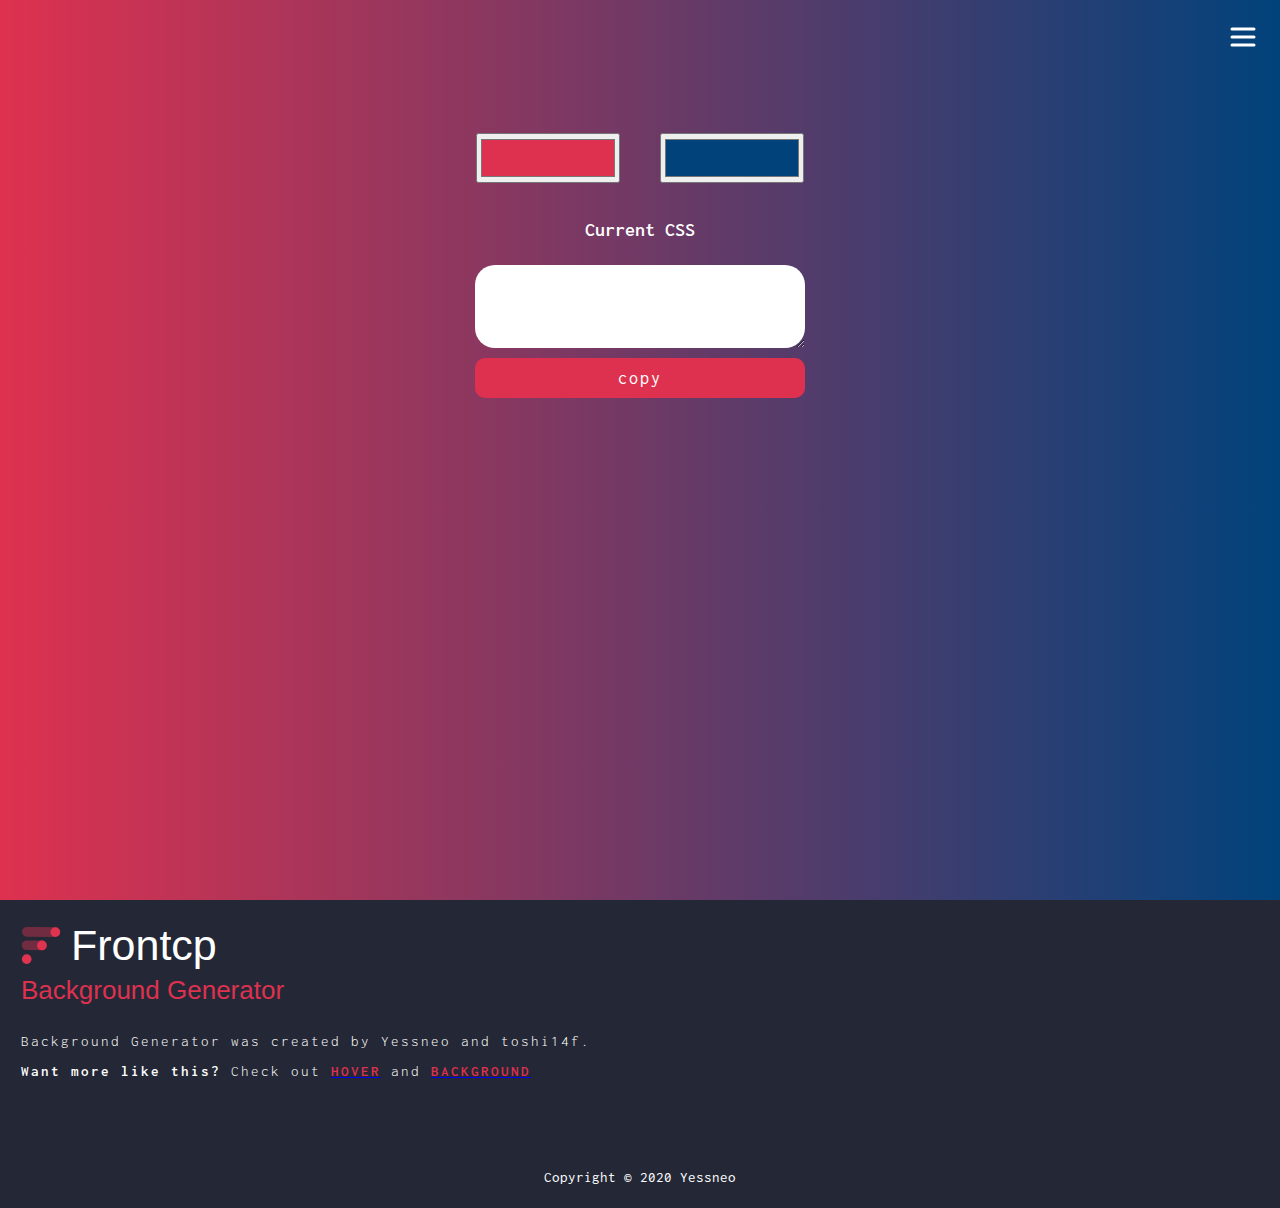
==== commit efb56ccc: "s" ====
--- a/index.html
+++ b/index.html
@@ -1,4 +1,8 @@
-<!DOCTYPE html><html><head prefix="og: http://ogp.me/ns# fb: http://ogp.me/ns/fb# article: http://ogp.me/ns/article#"><meta charset="UTF-8"><meta http-equiv="X-UA-Compatible" content="ie=edge"><meta name="viewport" content="width=device-width,initial-scale=1,minimum-scale=1"><meta name="format-detection" content="telephone=no"><meta name="keywords" content="ecc,ECC,ecc comp.,..."><meta name="description" content="ここに説明文を設定"><title>Color Generator</title><meta name="twitter:card" content="summary"><meta name="twitter:site" content="@twitteraccount"><meta property="og:site_name" content="サイト名"><meta property="og:title" content="サイトタイトル"><meta property="og:description" content="サイト説明文"><meta property="og:url" content="https://www.hogehoge.com"><meta property="og:image" content="https://www.hogehoge.com./hoge.jpg"><meta property="og:image:type" content="image/jpeg"><meta property="og:image:width" content="600"><meta property="og:image:height" content="400"><meta property="og:type" content="website"><link rel="stylesheet" type="text/css" href="styles/main.css"></head><body><div id="gradient"><div class="container"><header><div class="copied"><p>The code was copied to your clipboard</p></div><nav class="header__menu menu"><button class="menu__button" type="button" aria-expanded="false" aria-controls="menu__list"><svg class="menu__icon" aria-hidden="true" width="32" height="32"><use class="menu__icon-menu" href="img/sprite.svg#menu"></use><use class="menu__icon-cross" href="img/sprite.svg#cross"></use></svg></button><ul class="menu__list" id="menu__list"><li class="menu__item"><a class="menu__link menu__link--current" href="index.html">Background</a></li><li class="menu__item"><a class="menu__link menu__link--inactive" href="ani.html">Hover Animation</a></li><li class="menu__item"><a class="menu__link menu__link--inactive" href="#">Navigation</a></li></ul></nav></header><div class="color"><input class="color__picker color1" type="color" name="color1" value="#DE314F"> <input class="color__picker color2" type="color" name="color2" value="#01427B"></div><div class="result"><h2 class="result__title">Current CSS</h2><textarea id="myInput" class="result__text"></textarea> <button class="btn result__btn" data-clipboard-action="copy" data-clipboard-target="#myInput">copy</button></div></div></div><footer><div class="logo"><img src="img/logo/logo.svg" class="logo__img" alt="logo" width="40px" height="37px"><p class="logo__title">Frontcp</p><p class="logo__tagline">Background Generator</p></div><p class="footer__txt">Background Generator was created by Yessneo and toshi14f.<br><span class="footer__highlight--white">Want more like this?</span> Check out <a href="ani.html"><span class="footer__highlight--red">HOVER</span></a> and <a href="index.html"><span class="footer__highlight--red">BACKGROUND</span></a></p><small>Copyright &copy; 2020 Yessneo</small></footer><script type="text/javascript" src="scripts/clipboard.min.js"></script><script type="text/javascript" src="scripts/index.js"></script><script type="text/javascript">var clipboard = new ClipboardJS('.btn', {
+<!DOCTYPE html><html><head prefix="og: http://ogp.me/ns# fb: http://ogp.me/ns/fb# article: http://ogp.me/ns/article#"><script async src="https://www.googletagmanager.com/gtag/js?id=UA-176727738-1"></script><script>window.dataLayer = window.dataLayer || [];
+        function gtag(){dataLayer.push(arguments);}
+        gtag('js', new Date());
+
+        gtag('config', 'UA-176727738-1');</script><meta charset="UTF-8"><meta http-equiv="X-UA-Compatible" content="ie=edge"><meta name="viewport" content="width=device-width,initial-scale=1,minimum-scale=1"><meta name="format-detection" content="telephone=no"><meta name="keywords" content="ecc,ECC,ecc comp.,..."><meta name="description" content="ここに説明文を設定"><title>Color Generator</title><meta name="twitter:card" content="summary"><meta name="twitter:site" content="@twitteraccount"><meta property="og:site_name" content="サイト名"><meta property="og:title" content="サイトタイトル"><meta property="og:description" content="サイト説明文"><meta property="og:url" content="https://www.hogehoge.com"><meta property="og:image" content="https://www.hogehoge.com./hoge.jpg"><meta property="og:image:type" content="image/jpeg"><meta property="og:image:width" content="600"><meta property="og:image:height" content="400"><meta property="og:type" content="website"><link href="https://fonts.googleapis.com/css2?family=Inconsolata:wght@300;400;500;600&display=swap" rel="stylesheet"><link rel="stylesheet" type="text/css" href="styles/main.css"></head><body><div id="gradient"><div class="container"><header><div class="copied"><p>The code was copied to your clipboard</p></div><nav class="header__menu menu"><button class="menu__button" type="button" aria-expanded="false" aria-controls="menu__list"><svg class="menu__icon" aria-hidden="true" width="32" height="32"><use class="menu__icon-menu" href="img/sprite.svg#menu"></use><use class="menu__icon-cross" href="img/sprite.svg#cross"></use></svg></button><ul class="menu__list" id="menu__list"><li class="menu__item"><a class="menu__link menu__link--current" href="index.html">Background</a></li><li class="menu__item"><a class="menu__link menu__link--inactive" href="ani.html">Hover Animation</a></li><li class="menu__item"><a class="menu__link menu__link--inactive" href="#">Navigation</a></li></ul></nav></header><div class="color"><input class="color__picker color1" type="color" name="color1" value="#DE314F"> <input class="color__picker color2" type="color" name="color2" value="#01427B"></div><div class="result"><h2 class="result__title">Current CSS</h2><textarea id="myInput" class="result__text"></textarea> <button class="btn result__btn" data-clipboard-action="copy" data-clipboard-target="#myInput">copy</button></div></div></div><footer><div class="logo"><img src="img/logo/logo.svg" class="logo__img" alt="logo" width="40px" height="37px"><p class="logo__title">Frontcp</p><p class="logo__tagline">Background Generator</p></div><p class="footer__txt">Background Generator was created by Yessneo and toshi14f.<br><span class="footer__highlight--white">Want more like this?</span> Check out <a href="ani.html"><span class="footer__highlight--red">HOVER</span></a> and <a href="index.html"><span class="footer__highlight--red">BACKGROUND</span></a></p><small>Copyright &copy; 2020 Yessneo</small></footer><script type="text/javascript" src="scripts/clipboard.min.js"></script><script type="text/javascript" src="scripts/index.js"></script><script type="text/javascript">var clipboard = new ClipboardJS('.btn', {
 	text: function() {
 		return css.value;
 	}
